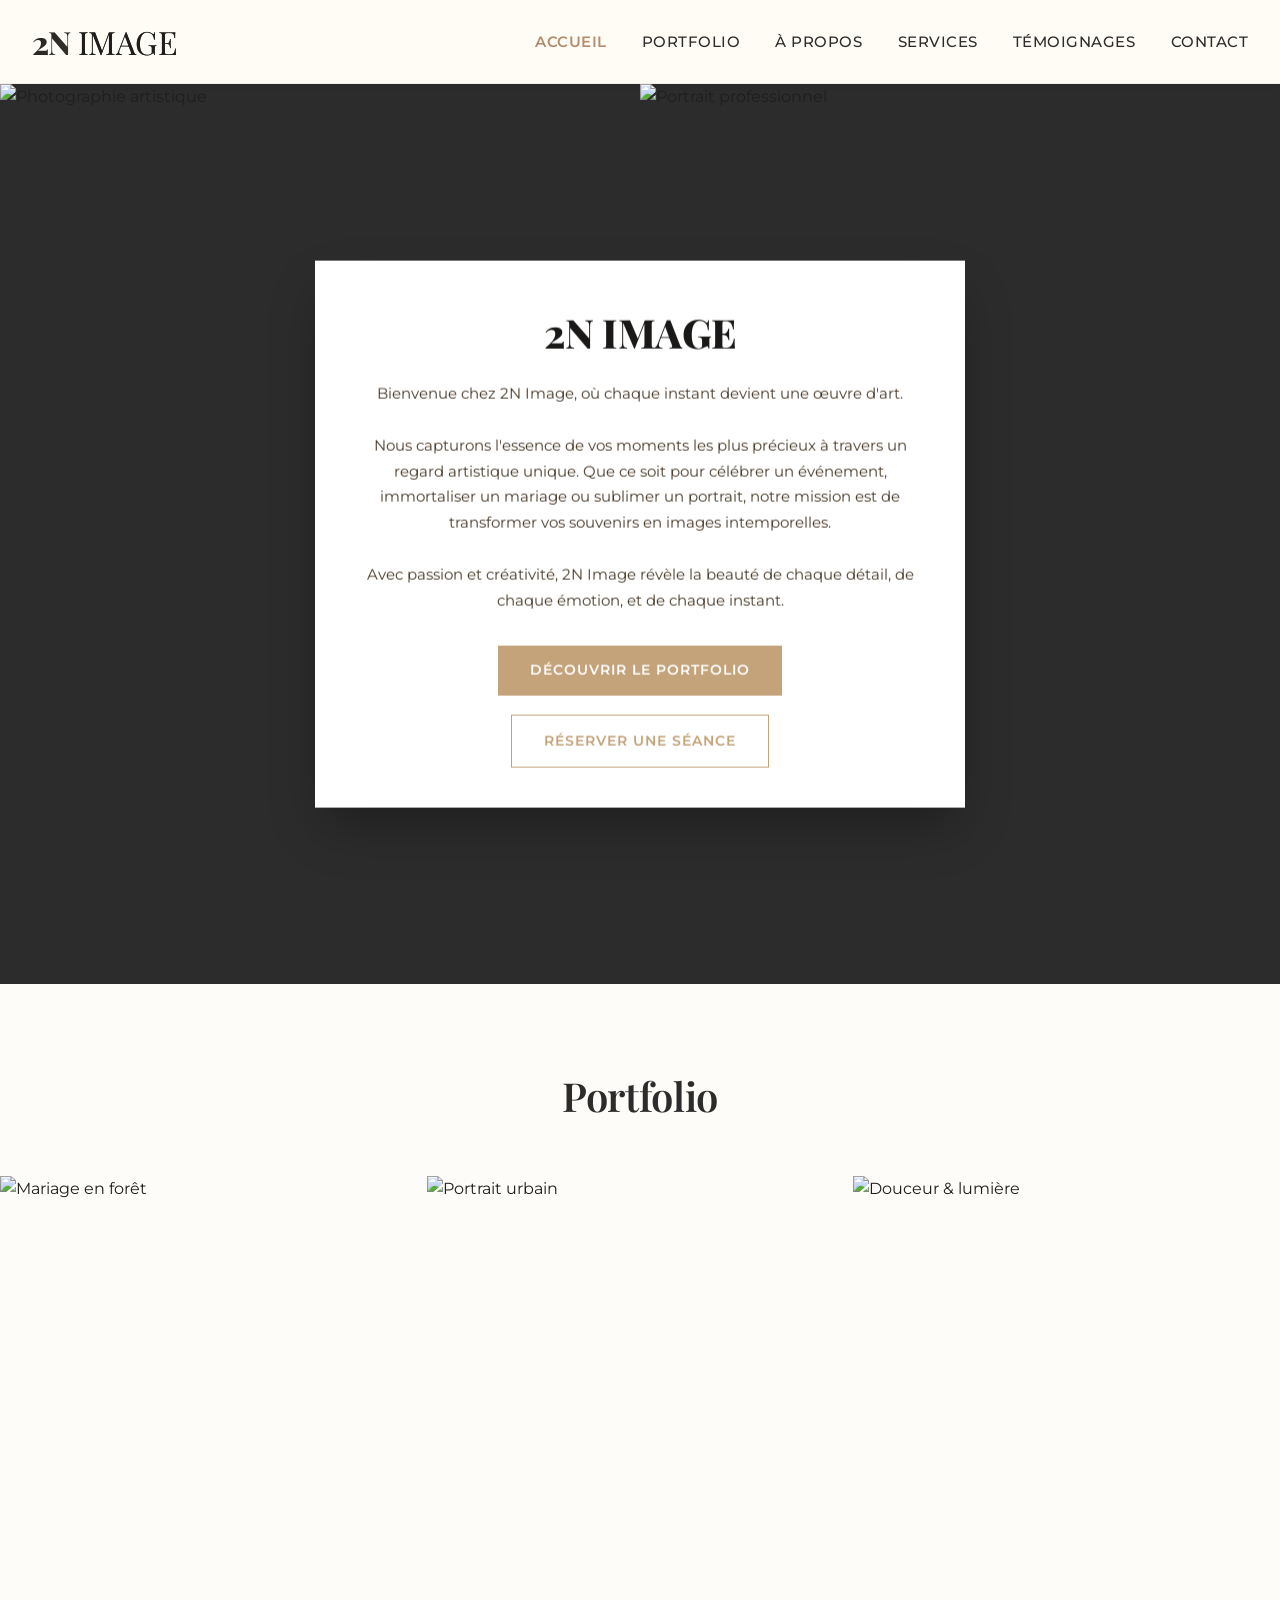
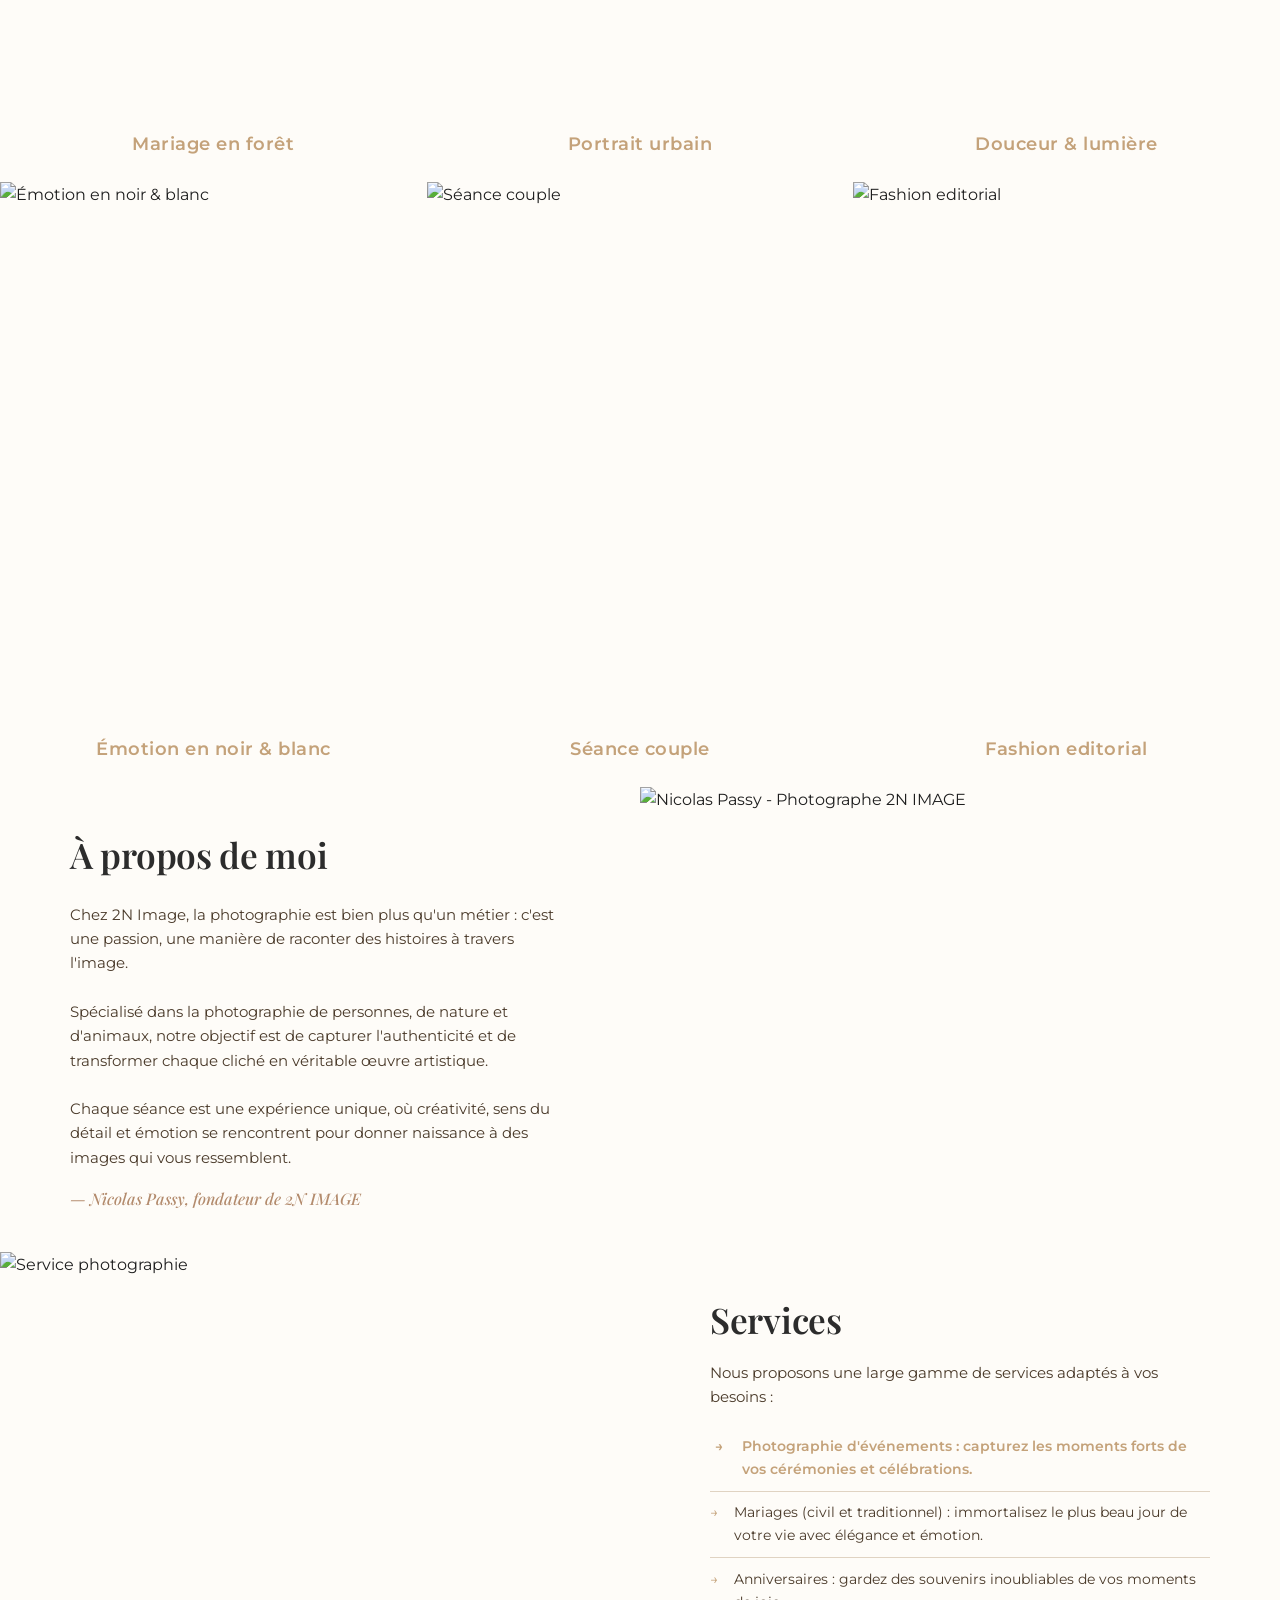
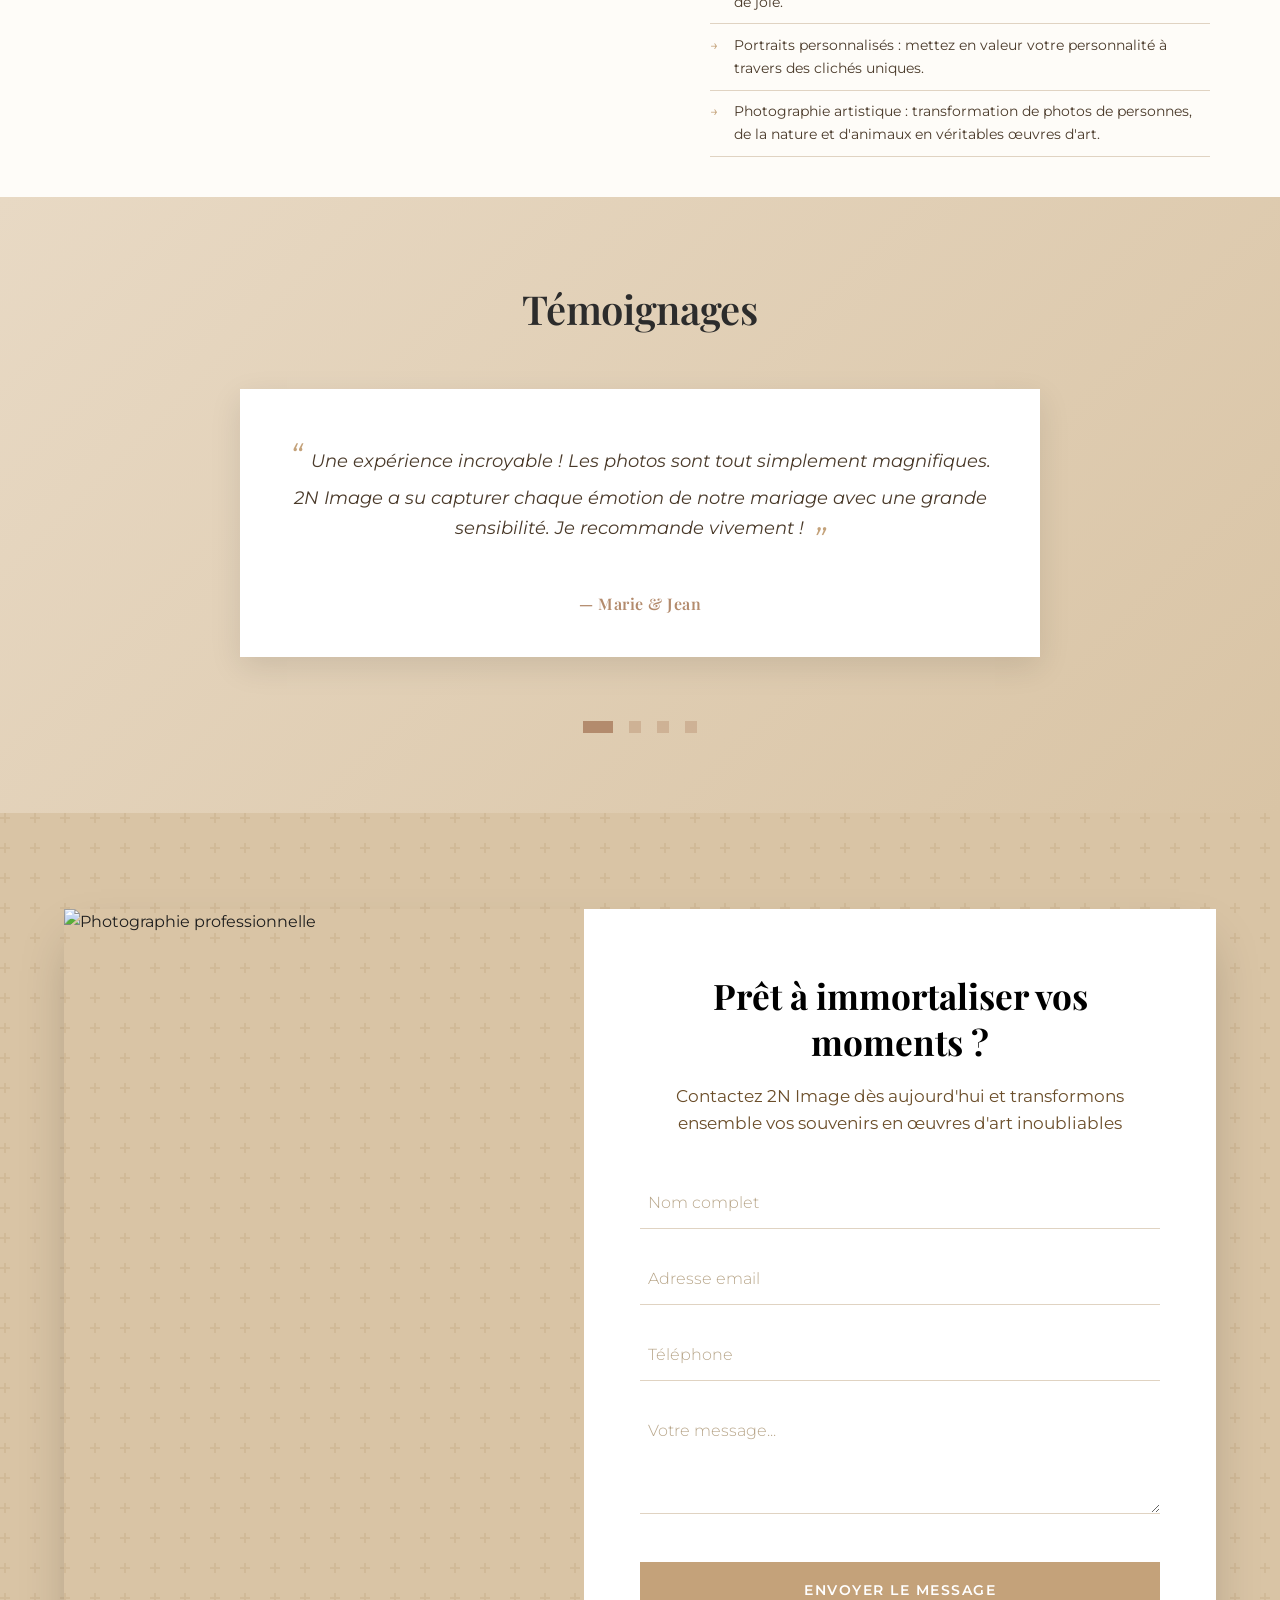
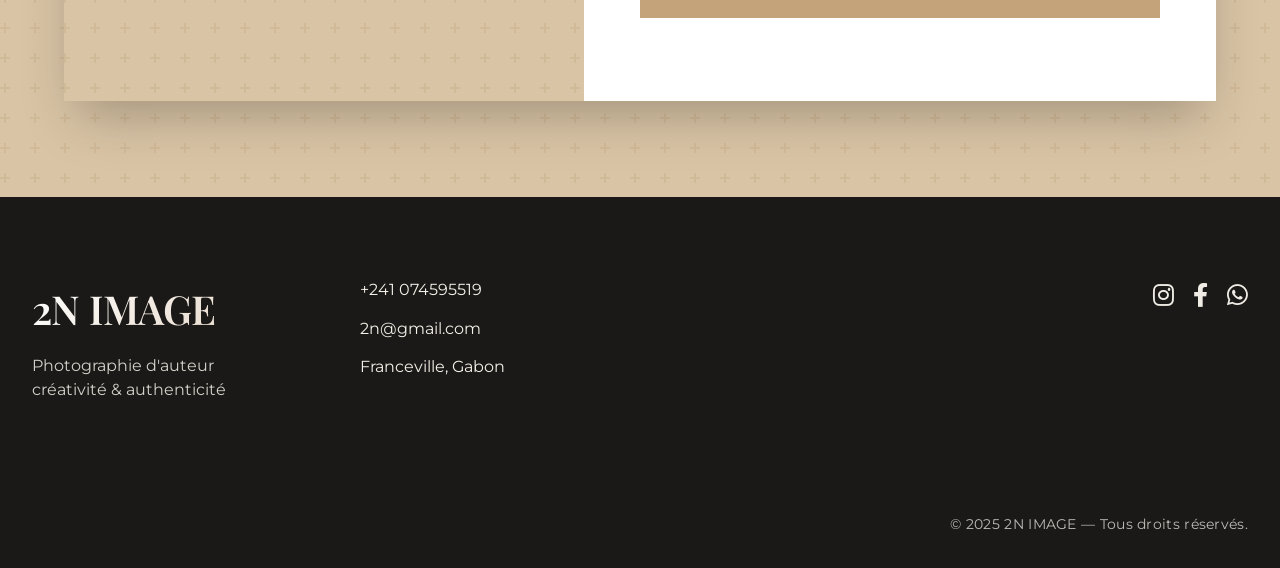
==== index.html @ 03830432 "first commit" ====
<!DOCTYPE html>
<html lang="fr">
<head>
    <meta charset="UTF-8">
    <meta name="viewport" content="width=device-width, initial-scale=1.0, viewport-fit=cover">
    <title>2N IMAGE | Photographie professionnelle</title>
    <!-- Google Fonts for elegant typography -->
    <link href="https://fonts.googleapis.com/css2?family=Playfair+Display:wght@400;500;600;700;800;900&family=Montserrat:wght@300;400;500;600;700&display=swap" rel="stylesheet">
    <!-- Font Awesome for icons -->
    <link rel="stylesheet" href="https://cdnjs.cloudflare.com/ajax/libs/font-awesome/6.0.0-beta3/css/all.min.css">
    <link rel="stylesheet" href="style.css">
</head>
<body>

<nav class="navbar">
    <div class="nav-container">
        <div class="logo">
            <a href="#accueil">2N<span> IMAGE</span></a>
        </div>
        <button class="menu-toggle" id="menuToggle" aria-label="Menu">
            <i class="fas fa-bars"></i>
        </button>
        <ul class="nav-links" id="navLinks">
            <li><a href="#accueil" class="nav-link">Accueil</a></li>
            <li><a href="#portfolio" class="nav-link">Portfolio</a></li>
            <li><a href="#about" class="nav-link">À propos</a></li>
            <li><a href="#services" class="nav-link">Services</a></li>
            <li><a href="#testimonials" class="nav-link">Témoignages</a></li>
            <li><a href="#contact" class="nav-link">Contact</a></li>
        </ul>
    </div>
</nav>

<main>
    <!-- FULL SCREEN HERO SECTION -->
    <section id="accueil" class="hero-fullscreen">
        <div class="hero-split">
            <div class="hero-left">
                <img src="https://images.pexels.com/photos/2253870/pexels-photo-2253870.jpeg?auto=compress&cs=tinysrgb&w=800&h=1200&fit=crop" alt="Photographie artistique">
            </div>
            <div class="hero-right">
                <img src="https://images.pexels.com/photos/1181690/pexels-photo-1181690.jpeg?auto=compress&cs=tinysrgb&w=800&h=1200&fit=crop" alt="Portrait professionnel">
            </div>
        </div>
        
        <div class="hero-center-form">
            <div class="hero-brand">2N IMAGE</div>
            <div class="hero-description">
                Bienvenue chez 2N Image, où chaque instant devient une œuvre d'art.<br><br>
                Nous capturons l'essence de vos moments les plus précieux à travers un regard artistique unique. Que ce soit pour célébrer un événement, immortaliser un mariage ou sublimer un portrait, notre mission est de transformer vos souvenirs en images intemporelles.<br><br>
                Avec passion et créativité, 2N Image révèle la beauté de chaque détail, de chaque émotion, et de chaque instant.
            </div>
            <div class="hero-buttons">
                <a href="#portfolio" class="hero-btn">Découvrir le portfolio</a>
                <a href="#contact" class="hero-btn hero-btn-outline">Réserver une séance</a>
            </div>
        </div>
    </section>

    <!-- PORTFOLIO SECTION -->
    <section id="portfolio" class="portfolio-fullwidth">
        <div class="portfolio-title-wrapper">
            <h2 class="portfolio-main-title">Portfolio</h2>
        </div>
        <div class="portfolio-grid" id="portfolioGrid"></div>
    </section>

    <!-- ABOUT SECTION -->
    <section id="about" class="about-section">
        <div class="about-left">
            <div class="about-content-wrapper">
                <h2 class="about-title">À propos de moi</h2>
                <div class="about-text">
                    Chez 2N Image, la photographie est bien plus qu'un métier : c'est une passion, une manière de raconter des histoires à travers l'image.
                    <br><br>
                    Spécialisé dans la photographie de personnes, de nature et d'animaux, notre objectif est de capturer l'authenticité et de transformer chaque cliché en véritable œuvre artistique.
                    <br><br>
                    Chaque séance est une expérience unique, où créativité, sens du détail et émotion se rencontrent pour donner naissance à des images qui vous ressemblent.
                </div>
                <div class="about-founder">— Nicolas Passy, fondateur de 2N IMAGE</div>
            </div>
        </div>
        <div class="about-right">
            <img src="https://images.pexels.com/photos/2379005/pexels-photo-2379005.jpeg?auto=compress&cs=tinysrgb&w=800&h=1000&fit=crop" alt="Nicolas Passy - Photographe 2N IMAGE">
        </div>
    </section>

    <!-- SERVICES SECTION -->
    <section id="services" class="services-section">
        <div class="services-left">
            <img id="servicesImage" src="https://images.pexels.com/photos/2253870/pexels-photo-2253870.jpeg?auto=compress&cs=tinysrgb&w=800&h=1000&fit=crop" alt="Service photographie">
        </div>
        <div class="services-right">
            <div class="services-content-wrapper">
                <h2 class="services-title">Services</h2>
                <p class="services-intro">Nous proposons une large gamme de services adaptés à vos besoins :</p>
                <ul class="services-list" id="servicesList">
                    <li class="service-item active" data-service="evenements">Photographie d'événements : capturez les moments forts de vos cérémonies et célébrations.</li>
                    <li class="service-item" data-service="mariages">Mariages (civil et traditionnel) : immortalisez le plus beau jour de votre vie avec élégance et émotion.</li>
                    <li class="service-item" data-service="anniversaires">Anniversaires : gardez des souvenirs inoubliables de vos moments de joie.</li>
                    <li class="service-item" data-service="portraits">Portraits personnalisés : mettez en valeur votre personnalité à travers des clichés uniques.</li>
                    <li class="service-item" data-service="artistique">Photographie artistique : transformation de photos de personnes, de la nature et d'animaux en véritables œuvres d'art.</li>
                </ul>
            </div>
        </div>
    </section>

    <!-- TESTIMONIALS SECTION -->
    <section id="testimonials" class="testimonials-section">
        <h2 class="testimonials-title">Témoignages</h2>
        <div class="testimonial-container" id="testimonialContainer">
            <div class="testimonial-card active">
                <div class="testimonial-text">
                    Une expérience incroyable ! Les photos sont tout simplement magnifiques. 2N Image a su capturer chaque émotion de notre mariage avec une grande sensibilité. Je recommande vivement !
                </div>
                <div class="testimonial-author">— Marie & Jean</div>
            </div>
            <div class="testimonial-card">
                <div class="testimonial-text">
                    Très professionnel et à l'écoute. Le résultat dépasse largement mes attentes. Les portraits sont artistiques et mettent vraiment en valeur la personnalité.
                </div>
                <div class="testimonial-author">— Aline M.</div>
            </div>
            <div class="testimonial-card">
                <div class="testimonial-text">
                    J'ai fait appel à 2N Image pour mon anniversaire et je suis plus que satisfait. Les moments importants ont été capturés avec naturel et créativité. Un vrai talent !
                </div>
                <div class="testimonial-author">— Kevin N.</div>
            </div>
            <div class="testimonial-card">
                <div class="testimonial-text">
                    Les photos de nature et d'animaux sont impressionnantes, on dirait de véritables œuvres d'art. On sent la passion derrière chaque image.
                </div>
                <div class="testimonial-author">— Sophie L.</div>
            </div>
        </div>
        <div class="testimonial-dots" id="testimonialDots"></div>
    </section>

    <!-- CONTACT SECTION WITH ANIMATION -->
    <section id="contact" class="contact-section">
        <div class="contact-container">
            <div class="contact-split">
                <div class="contact-image">
                    <img src="https://images.pexels.com/photos/1022937/pexels-photo-1022937.jpeg?auto=compress&cs=tinysrgb&w=800&h=1000&fit=crop" alt="Photographie professionnelle">
                </div>
                <div class="contact-form-wrapper" id="contactFormWrapper">
                    <div class="contact-headline">
                        <h2>Prêt à immortaliser vos moments ?</h2>
                        <p>Contactez 2N Image dès aujourd'hui et transformons ensemble vos souvenirs en œuvres d'art inoubliables</p>
                    </div>
                    <div class="contact-form-inner">
                        <form id="newContactForm">
                            <div class="form-group-custom">
                                <input type="text" id="newName" placeholder="Nom complet" required>
                            </div>
                            <div class="form-group-custom">
                                <input type="email" id="newEmail" placeholder="Adresse email" required>
                            </div>
                            <div class="form-group-custom">
                                <input type="tel" id="newPhone" placeholder="Téléphone">
                            </div>
                            <div class="form-group-custom">
                                <textarea rows="4" id="newMessage" placeholder="Votre message..." required></textarea>
                            </div>
                            <button type="submit" class="submit-btn">Envoyer le message</button>
                            <div id="newFormFeedback" class="form-message-custom"></div>
                        </form>
                    </div>
                </div>
            </div>
        </div>
    </section>
</main>

<footer>
    <div class="footer-container">
        <div class="footer-main">
            <div class="footer-brand">
                <h2>2N IMAGE</h2>
                <p>Photographie d'auteur<br>créativité & authenticité</p>
            </div>
            <div class="footer-contact">
                <div class="contact-line">
                    <span>+241 074595519</span>
                </div>
                <div class="contact-line">
                    <span>2n@gmail.com</span>
                </div>
                <div class="contact-line">
                    <span>Franceville, Gabon</span>
                </div>
            </div>
            <div class="footer-social">
                <div class="social-icons">
                    <a href="#" aria-label="Instagram" target="_blank"><i class="fab fa-instagram"></i></a>
                    <a href="#" aria-label="Facebook" target="_blank"><i class="fab fa-facebook-f"></i></a>
                    <a href="#" aria-label="WhatsApp" target="_blank"><i class="fab fa-whatsapp"></i></a>
                </div>
            </div>
        </div>
        <div class="footer-bottom">
            <span>© 2025 2N IMAGE — Tous droits réservés.</span>
        </div>
    </div>
</footer>

<script>
    // Portfolio images
    const portfolioItems = [
        { url: "https://images.pexels.com/photos/2253870/pexels-photo-2253870.jpeg?auto=compress&cs=tinysrgb&w=800&h=1000&fit=crop", title: "Mariage en forêt" },
        { url: "https://images.pexels.com/photos/1181690/pexels-photo-1181690.jpeg?auto=compress&cs=tinysrgb&w=800&h=1000&fit=crop", title: "Portrait urbain" },
        { url: "https://images.pexels.com/photos/1022937/pexels-photo-1022937.jpeg?auto=compress&cs=tinysrgb&w=800&h=1000&fit=crop", title: "Douceur & lumière" },
        { url: "https://images.pexels.com/photos/2253870/pexels-photo-2253870.jpeg?auto=compress&cs=tinysrgb&w=800&h=1000&fit=crop", title: "Émotion en noir & blanc" },
        { url: "https://images.pexels.com/photos/3768916/pexels-photo-3768916.jpeg?auto=compress&cs=tinysrgb&w=800&h=1000&fit=crop", title: "Séance couple" },
        { url: "https://images.pexels.com/photos/1656686/pexels-photo-1656686.jpeg?auto=compress&cs=tinysrgb&w=800&h=1000&fit=crop", title: "Fashion editorial" }
    ];

    const portfolioGrid = document.getElementById('portfolioGrid');
    
    function renderPortfolio() {
        if (!portfolioGrid) return;
        portfolioGrid.innerHTML = '';
        portfolioItems.forEach(item => {
            const portfolioItem = document.createElement('div');
            portfolioItem.className = 'portfolio-item';
            portfolioItem.innerHTML = `
                <div class="portfolio-image-wrapper">
                    <img src="${item.url}" alt="${item.title}" loading="lazy">
                </div>
                <div class="portfolio-caption">${item.title}</div>
            `;
            portfolioGrid.appendChild(portfolioItem);
        });
    }
    
    renderPortfolio();

    // Services image mapping
    const serviceImages = {
        evenements: "https://images.pexels.com/photos/2253870/pexels-photo-2253870.jpeg?auto=compress&cs=tinysrgb&w=800&h=1000&fit=crop",
        mariages: "https://images.pexels.com/photos/1022937/pexels-photo-1022937.jpeg?auto=compress&cs=tinysrgb&w=800&h=1000&fit=crop",
        anniversaires: "https://images.pexels.com/photos/1656686/pexels-photo-1656686.jpeg?auto=compress&cs=tinysrgb&w=800&h=1000&fit=crop",
        portraits: "https://images.pexels.com/photos/1181690/pexels-photo-1181690.jpeg?auto=compress&cs=tinysrgb&w=800&h=1000&fit=crop",
        artistique: "https://images.pexels.com/photos/2253870/pexels-photo-2253870.jpeg?auto=compress&cs=tinysrgb&w=800&h=1000&fit=crop"
    };

    const servicesImage = document.getElementById('servicesImage');
    const serviceItems = document.querySelectorAll('.service-item');

    serviceItems.forEach(item => {
        item.addEventListener('click', function() {
            serviceItems.forEach(i => i.classList.remove('active'));
            this.classList.add('active');
            const serviceType = this.getAttribute('data-service');
            if (servicesImage && serviceImages[serviceType]) {
                servicesImage.style.opacity = '0';
                setTimeout(() => {
                    servicesImage.src = serviceImages[serviceType];
                    servicesImage.style.opacity = '1';
                }, 200);
            }
        });
    });

    // Testimonials carousel
    const testimonials = document.querySelectorAll('.testimonial-card');
    const dotsContainer = document.getElementById('testimonialDots');
    let currentIndex = 0;
    let intervalId;

    testimonials.forEach((_, index) => {
        const dot = document.createElement('div');
        dot.classList.add('dot');
        if (index === 0) dot.classList.add('active');
        dot.addEventListener('click', () => goToTestimonial(index));
        dotsContainer.appendChild(dot);
    });

    const dots = document.querySelectorAll('.dot');

    function goToTestimonial(index) {
        testimonials[currentIndex].classList.remove('active');
        dots[currentIndex].classList.remove('active');
        currentIndex = index;
        testimonials[currentIndex].classList.add('active');
        dots[currentIndex].classList.add('active');
    }

    function nextTestimonial() {
        let nextIndex = (currentIndex + 1) % testimonials.length;
        goToTestimonial(nextIndex);
    }

    function startCarousel() {
        if (intervalId) clearInterval(intervalId);
        intervalId = setInterval(nextTestimonial, 5000);
    }

    startCarousel();

    const testimonialsSection = document.querySelector('.testimonials-section');
    testimonialsSection.addEventListener('mouseenter', () => {
        if (intervalId) clearInterval(intervalId);
    });
    testimonialsSection.addEventListener('mouseleave', startCarousel);

    // Intersection Observer for fade-in animations
    const fadeElements = document.querySelectorAll('.about-section, .services-section');
    
    const observer = new IntersectionObserver((entries) => {
        entries.forEach(entry => {
            if (entry.isIntersecting) {
                entry.target.classList.add('visible');
            }
        });
    }, { threshold: 0.2 });
    
    fadeElements.forEach(element => {
        observer.observe(element);
    });

    // Intersection Observer for Contact Form animation
    const contactFormWrapper = document.getElementById('contactFormWrapper');
    const contactObserver = new IntersectionObserver((entries) => {
        entries.forEach(entry => {
            if (entry.isIntersecting) {
                entry.target.classList.add('visible');
            }
        });
    }, { threshold: 0.2 });
    
    if (contactFormWrapper) {
        contactObserver.observe(contactFormWrapper);
    }

    const sections = document.querySelectorAll('section[id]');
    const navLinksElem = document.querySelectorAll('.nav-link');
    
    function updateActiveLink() {
        let scrollPos = window.scrollY + 150;
        sections.forEach(section => {
            const top = section.offsetTop;
            const height = section.offsetHeight;
            const id = section.getAttribute('id');
            if(scrollPos >= top && scrollPos < top + height) {
                navLinksElem.forEach(link => {
                    link.classList.remove('active');
                    if(link.getAttribute('href') === `#${id}`) {
                        link.classList.add('active');
                    }
                });
            }
        });
    }

    window.addEventListener('scroll', updateActiveLink);
    window.addEventListener('load', updateActiveLink);
    
    document.querySelectorAll('a[href^="#"]').forEach(anchor => {
        anchor.addEventListener('click', function(e) {
            const targetId = this.getAttribute('href');
            if(targetId === "#" || targetId === "") return;
            const targetElement = document.querySelector(targetId);
            if(targetElement) {
                e.preventDefault();
                targetElement.scrollIntoView({ behavior: 'smooth', block: 'start' });
                const nav = document.getElementById('navLinks');
                if(nav && nav.classList.contains('show')) {
                    nav.classList.remove('show');
                }
                history.pushState(null, null, targetId);
            }
        });
    });

    const menuToggle = document.getElementById('menuToggle');
    const navLinksContainer = document.getElementById('navLinks');
    if(menuToggle && navLinksContainer) {
        menuToggle.addEventListener('click', () => {
            navLinksContainer.classList.toggle('show');
        });
        navLinksContainer.querySelectorAll('a').forEach(link => {
            link.addEventListener('click', () => {
                navLinksContainer.classList.remove('show');
            });
        });
    }

    const newContactForm = document.getElementById('newContactForm');
    const newFeedbackDiv = document.getElementById('newFormFeedback');
    
    if(newContactForm) {
        newContactForm.addEventListener('submit', function(e) {
            e.preventDefault();
            const name = document.getElementById('newName').value.trim();
            const email = document.getElementById('newEmail').value.trim();
            const message = document.getElementById('newMessage').value.trim();
            if(!name || !email || !message) {
                newFeedbackDiv.innerHTML = '<span style="color:#c23b22;">❌ Merci de remplir tous les champs obligatoires.</span>';
                return;
            }
            if(!email.includes('@')) {
                newFeedbackDiv.innerHTML = '<span style="color:#c23b22;">❌ Adresse email invalide.</span>';
                return;
            }
            newFeedbackDiv.innerHTML = '<span style="color:#2f6b3c;">✨ Merci ! Votre message a été envoyé. Je vous recontacte sous 48h.</span>';
            newContactForm.reset();
            setTimeout(() => {
                newFeedbackDiv.innerHTML = '';
            }, 5000);
        });
    }
</script>
</body>
</html>
---- style.css ----
* {
    margin: 0;
    padding: 0;
    box-sizing: border-box;
}

body {
    font-family: 'Montserrat', sans-serif;
    background-color: #fefcf8;
    color: #1e1e1e;
    scroll-behavior: smooth;
    line-height: 1.6;
}

/* container utilitaire */
.container {
    max-width: 1280px;
    margin: 0 auto;
    padding: 0 2rem;
}

/* ----- NAVBAR ----- */
.navbar {
    position: sticky;
    top: 0;
    z-index: 100;
    background: rgba(255, 252, 245, 0.96);
    backdrop-filter: blur(8px);
    border-bottom: 1px solid rgba(0, 0, 0, 0.05);
    box-shadow: 0 2px 12px rgba(0, 0, 0, 0.02);
}

.nav-container {
    display: flex;
    align-items: center;
    justify-content: space-between;
    flex-wrap: wrap;
    padding: 1rem 2rem;
    max-width: 1400px;
    margin: 0 auto;
}

.logo a {
    font-size: 2rem;
    font-weight: 800;
    letter-spacing: -0.02em;
    text-decoration: none;
    background: linear-gradient(135deg, #1f1f1f, #5a4a3a);
    background-clip: text;
    -webkit-background-clip: text;
    color: transparent;
    transition: all 0.2s;
    font-family: 'Playfair Display', serif;
}

.logo span {
    background: none;
    color: #1e1e1e;
    font-weight: 400;
}

.nav-links {
    display: flex;
    gap: 2.2rem;
    list-style: none;
    align-items: center;
}

.nav-links a {
    text-decoration: none;
    font-weight: 500;
    color: #2c2c2c;
    font-size: 0.95rem;
    transition: color 0.25s ease;
    position: relative;
    font-family: 'Montserrat', sans-serif;
    letter-spacing: 0.5px;
    text-transform: uppercase;
}

.nav-links a:hover {
    color: #b38b6d;
}

.nav-links a.active {
    color: #b38b6d;
    font-weight: 600;
}

/* mobile menu */
.menu-toggle {
    display: none;
    font-size: 1.7rem;
    background: none;
    border: none;
    cursor: pointer;
    color: #2c2c2c;
}

/* ========== HERO SECTION - FULL SCREEN WITH TWO SIDE IMAGES ========== */
.hero-fullscreen {
    position: relative;
    width: 100%;
    height: 100vh;
    overflow: hidden;
    background-color: #2c2c2c;
}

.hero-split {
    display: flex;
    width: 100%;
    height: 100%;
}

.hero-left {
    flex: 1;
    position: relative;
    overflow: hidden;
}

.hero-left img {
    width: 100%;
    height: 100%;
    object-fit: cover;
    object-position: center;
}

.hero-right {
    flex: 1;
    position: relative;
    overflow: hidden;
}

.hero-right img {
    width: 100%;
    height: 100%;
    object-fit: cover;
    object-position: center;
}

.hero-center-form {
    position: absolute;
    top: 50%;
    left: 50%;
    transform: translate(-50%, -50%) scale(0.92);
    width: 85%;
    max-width: 650px;
    background: white;
    padding: 2.5rem 2.8rem;
    box-shadow: 0 25px 50px -12px rgba(0, 0, 0, 0.35);
    z-index: 10;
    text-align: center;
    opacity: 0;
    animation: formSlowAppear 1.2s cubic-bezier(0.25, 0.46, 0.45, 0.94) forwards;
}

@keyframes formSlowAppear {
    0% {
        opacity: 0;
        transform: translate(-50%, -50%) scale(0.85);
        filter: blur(6px);
    }
    30% {
        opacity: 0.3;
        transform: translate(-50%, -50%) scale(0.92);
    }
    60% {
        opacity: 0.7;
        transform: translate(-50%, -50%) scale(0.98);
    }
    100% {
        opacity: 1;
        transform: translate(-50%, -50%) scale(1);
        filter: blur(0);
    }
}

.hero-center-form:hover {
    box-shadow: 0 30px 60px -12px rgba(0, 0, 0, 0.4);
}

.hero-brand {
    font-family: 'Playfair Display', serif;
    font-size: 2.5rem;
    font-weight: 800;
    color: #1a1917;
    margin-bottom: 1rem;
    letter-spacing: -0.5px;
    animation: fadeInUpSlow 0.9s ease-out 0.3s both;
}

.hero-description {
    font-family: 'Montserrat', sans-serif;
    font-size: 0.95rem;
    color: #4a3a2a;
    line-height: 1.7;
    margin-bottom: 2rem;
    animation: fadeInUpSlow 0.9s ease-out 0.5s both;
}

.hero-buttons {
    display: flex;
    gap: 1.2rem;
    justify-content: center;
    flex-wrap: wrap;
    animation: fadeInUpSlow 0.9s ease-out 0.7s both;
}

@keyframes fadeInUpSlow {
    from {
        opacity: 0;
        transform: translateY(24px);
    }
    to {
        opacity: 1;
        transform: translateY(0);
    }
}

.hero-btn {
    display: inline-block;
    background-color: #C4A27A;
    color: white;
    padding: 0.9rem 2rem;
    text-decoration: none;
    font-weight: 600;
    transition: 0.25s;
    font-family: 'Montserrat', sans-serif;
    border-radius: 0px;
    text-transform: uppercase;
    letter-spacing: 1px;
    font-size: 0.85rem;
    border: none;
    cursor: pointer;
}

.hero-btn-outline {
    background: transparent;
    border: 1.5px solid #C4A27A;
    color: #C4A27A;
}

.hero-btn:hover {
    background-color: #A5825A;
    transform: translateY(-2px);
}

.hero-btn-outline:hover {
    background-color: #C4A27A;
    color: white;
    transform: translateY(-2px);
}

/* ========== PORTFOLIO SECTION - FULL WIDTH, NO GAPS, 3 COLUMNS ========== */
.portfolio-fullwidth {
    width: 100%;
    padding: 0;
    margin: 0;
}

.portfolio-title-wrapper {
    text-align: center;
    padding: 5rem 0 3rem 0;
    background-color: #fefcf8;
}

.portfolio-main-title {
    font-family: 'Playfair Display', serif;
    font-size: 2.5rem;
    font-weight: 600;
    letter-spacing: -0.3px;
    color: #2c2c2c;
    position: relative;
    display: inline-block;
}

.portfolio-grid {
    display: grid;
    grid-template-columns: repeat(3, 1fr);
    gap: 0;
    width: 100%;
}

.portfolio-item {
    position: relative;
    display: flex;
    flex-direction: column;
}

.portfolio-image-wrapper {
    width: 100%;
    aspect-ratio: 4 / 5;
    overflow: hidden;
}

.portfolio-image-wrapper img {
    width: 100%;
    height: 100%;
    object-fit: cover;
    display: block;
    transition: transform 0.5s ease;
}

.portfolio-item:hover .portfolio-image-wrapper img {
    transform: scale(1.05);
}

.portfolio-caption {
    text-align: center;
    padding: 1.25rem 1rem 1.5rem 1rem;
    background-color: #fefcf8;
    color: #C4A27A;
    font-family: 'Montserrat', sans-serif;
    font-weight: 600;
    font-size: 1.1rem;
    letter-spacing: 0.5px;
}

/* ========== ABOUT SECTION - 50/50 SPLIT, REDUCED HEIGHT ========== */
.about-section {
    width: 100%;
    display: flex;
    background-color: #fefcf8;
    opacity: 0;
    transform: translateY(30px);
    transition: opacity 0.8s ease, transform 0.8s ease;
}

.about-section.visible {
    opacity: 1;
    transform: translateY(0);
}

.about-left {
    width: 50%;
    display: flex;
    align-items: center;
    justify-content: center;
    padding: 2.5rem 3rem;
}

.about-content-wrapper {
    max-width: 500px;
    margin: 0 auto;
}

.about-title {
    font-family: 'Playfair Display', serif;
    font-size: 2.2rem;
    font-weight: 600;
    letter-spacing: -0.3px;
    color: #2c2c2c;
    margin-bottom: 1.2rem;
}

.about-text {
    font-family: 'Montserrat', sans-serif;
    font-size: 0.95rem;
    color: #4a3a2a;
    line-height: 1.6;
    margin-bottom: 1rem;
}

.about-founder {
    font-family: 'Playfair Display', serif;
    font-size: 1rem;
    font-weight: 500;
    color: #b38b6d;
    margin-top: 0.3rem;
    font-style: italic;
}

.about-right {
    width: 50%;
    overflow: hidden;
}

.about-right img {
    width: 100%;
    height: 100%;
    object-fit: cover;
    display: block;
    min-height: 380px;
}

/* ========== SERVICES SECTION - 50/50 SPLIT, REDUCED HEIGHT ========== */
.services-section {
    width: 100%;
    display: flex;
    background-color: #fefcf8;
    opacity: 0;
    transform: translateY(30px);
    transition: opacity 0.8s ease, transform 0.8s ease;
}

.services-section.visible {
    opacity: 1;
    transform: translateY(0);
}

.services-left {
    width: 50%;
    overflow: hidden;
}

.services-left img {
    width: 100%;
    height: 100%;
    object-fit: cover;
    display: block;
    min-height: 380px;
    transition: opacity 0.4s ease;
}

.services-right {
    width: 50%;
    display: flex;
    align-items: center;
    justify-content: center;
    padding: 2.5rem 3rem;
}

.services-content-wrapper {
    max-width: 500px;
    margin: 0 auto;
}

.services-title {
    font-family: 'Playfair Display', serif;
    font-size: 2.2rem;
    font-weight: 600;
    letter-spacing: -0.3px;
    color: #2c2c2c;
    margin-bottom: 0.8rem;
}

.services-intro {
    font-family: 'Montserrat', sans-serif;
    font-size: 0.95rem;
    color: #4a3a2a;
    margin-bottom: 1rem;
}

.services-list {
    list-style: none;
}

.service-item {
    font-family: 'Montserrat', sans-serif;
    font-size: 0.9rem;
    color: #4a3a2a;
    padding: 0.6rem 0;
    cursor: pointer;
    transition: all 0.3s ease;
    border-bottom: 1px solid #e0d3c2;
    position: relative;
    padding-left: 1.5rem;
}

.service-item:before {
    content: "→";
    position: absolute;
    left: 0;
    color: #C4A27A;
    transition: transform 0.3s ease;
}

.service-item:hover {
    color: #C4A27A;
    padding-left: 2rem;
}

.service-item:hover:before {
    transform: translateX(5px);
}

.service-item.active {
    color: #C4A27A;
    font-weight: 600;
    padding-left: 2rem;
}

.service-item.active:before {
    transform: translateX(5px);
}

/* ========== TESTIMONIALS SECTION - ROTATING CAROUSEL, NO UNDERLINE ========== */
.testimonials-section {
    background: linear-gradient(135deg, #E8D9C4 0%, #D9C4A5 100%);
    padding: 5rem 2rem;
    text-align: center;
}

.testimonials-title {
    font-family: 'Playfair Display', serif;
    font-size: 2.5rem;
    font-weight: 600;
    letter-spacing: -0.3px;
    color: #2c2c2c;
    margin-bottom: 3rem;
    display: inline-block;
}

.testimonial-container {
    max-width: 800px;
    margin: 0 auto;
    position: relative;
    min-height: 300px;
}

.testimonial-card {
    position: absolute;
    top: 0;
    left: 0;
    width: 100%;
    opacity: 0;
    visibility: hidden;
    transition: opacity 0.6s ease-in-out, visibility 0.6s ease-in-out;
    background: white;
    padding: 2.5rem;
    border-radius: 0px;
    box-shadow: 0 10px 30px rgba(0, 0, 0, 0.1);
}

.testimonial-card.active {
    opacity: 1;
    visibility: visible;
    position: relative;
}

.testimonial-text {
    font-family: 'Montserrat', sans-serif;
    font-size: 1.1rem;
    color: #4a3a2a;
    line-height: 1.7;
    font-style: italic;
    margin-bottom: 1.5rem;
}

.testimonial-text:before {
    content: "“";
    font-size: 2rem;
    color: #C4A27A;
    margin-right: 0.25rem;
}

.testimonial-text:after {
    content: "”";
    font-size: 2rem;
    color: #C4A27A;
    margin-left: 0.25rem;
    vertical-align: top;
}

.testimonial-author {
    font-family: 'Playfair Display', serif;
    font-size: 1rem;
    font-weight: 600;
    color: #b38b6d;
    letter-spacing: 0.5px;
}

.testimonial-dots {
    display: flex;
    justify-content: center;
    gap: 1rem;
    margin-top: 2rem;
}

.dot {
    width: 12px;
    height: 12px;
    background-color: #b38b6d;
    opacity: 0.4;
    cursor: pointer;
    transition: all 0.3s ease;
}

.dot.active {
    opacity: 1;
    width: 30px;
    background-color: #b38b6d;
}

.dot:hover {
    opacity: 0.8;
}

/* ========== CONTACT SECTION - LIGHT BROWN SAND TEXTURE ========== */
.contact-section {
    background-color: #D9C4A5;
    background-image: url("data:image/svg+xml,%3Csvg width='60' height='60' viewBox='0 0 60 60' xmlns='http://www.w3.org/2000/svg'%3E%3Cg fill='none' fill-rule='evenodd'%3E%3Cg fill='%23B89A6E' fill-opacity='0.25'%3E%3Cpath d='M36 34v-4h-2v4h-4v2h4v4h2v-4h4v-2h-4zm0-30V0h-2v4h-4v2h4v4h2V6h4V4h-4zM6 34v-4H4v4H0v2h4v4h2v-4h4v-2H6zM6 4V0H4v4H0v2h4v4h2V6h4V4H6z'/%3E%3C/g%3E%3C/g%3E%3C/svg%3E");
    padding: 6rem 0;
    border-bottom: none;
}

.contact-container {
    max-width: 1600px;
    margin: 0 auto;
    width: 90%;
}

.contact-split {
    display: flex;
    gap: 0;
    background: transparent;
    box-shadow: 0 25px 50px -12px rgba(0, 0, 0, 0.25);
}

.contact-image {
    flex: 1;
    overflow: hidden;
    min-height: 650px;
}

.contact-image img {
    width: 100%;
    height: 100%;
    object-fit: cover;
    display: block;
}

.contact-form-wrapper {
    flex: 1;
    background: white;
    padding: 4rem 3.5rem;
    display: flex;
    flex-direction: column;
    justify-content: center;
    opacity: 0;
    transform: translateX(30px);
    transition: opacity 0.8s ease, transform 0.8s ease;
}

.contact-form-wrapper.visible {
    opacity: 1;
    transform: translateX(0);
}

.contact-headline {
    text-align: center;
    margin-bottom: 2.5rem;
}

.contact-headline h2 {
    font-family: 'Playfair Display', serif;
    font-size: 2.2rem;
    font-weight: 700;
    color: black;
    margin-bottom: 1.2rem;
    line-height: 1.3;
}

.contact-headline p {
    font-family: 'Montserrat', sans-serif;
    font-size: 1.05rem;
    color: #6b4e2a;
    line-height: 1.6;
    max-width: 90%;
    margin: 0 auto;
}

.contact-form-inner {
    width: 100%;
}

.form-group-custom {
    margin-bottom: 1.5rem;
}

.form-group-custom input,
.form-group-custom textarea {
    width: 100%;
    padding: 1rem 0.5rem;
    border: none;
    border-bottom: 1px solid #e0d3c2;
    font-family: 'Montserrat', sans-serif;
    font-size: 1rem;
    background: transparent;
    transition: 0.2s;
    border-radius: 0px;
    outline: none;
}

.form-group-custom input:focus,
.form-group-custom textarea:focus {
    border-bottom-color: #C4A27A;
    background: #fefaf5;
}

.form-group-custom input::placeholder,
.form-group-custom textarea::placeholder {
    color: #b8a68a;
    font-weight: 300;
}

.submit-btn {
    background-color: #C4A27A;
    color: white;
    border: none;
    padding: 1.2rem 2rem;
    font-weight: 600;
    cursor: pointer;
    transition: 0.2s;
    font-family: 'Montserrat', sans-serif;
    border-radius: 0px;
    text-transform: uppercase;
    letter-spacing: 1.5px;
    font-size: 0.9rem;
    width: 100%;
    margin-top: 1rem;
}

.submit-btn:hover {
    background-color: #A5825A;
}

.form-message-custom {
    margin-top: 1.2rem;
    font-size: 0.85rem;
    text-align: center;
}

/* ========== FOOTER ========== */
footer {
    background: #1a1917;
    color: #ffffff;
    padding: 5rem 2rem 2rem 2rem;
    font-family: 'Montserrat', sans-serif;
}

.footer-container {
    max-width: 1280px;
    margin: 0 auto;
}

.footer-main {
    display: flex;
    flex-wrap: wrap;
    justify-content: space-between;
    align-items: flex-start;
    gap: 3rem;
    margin-bottom: 3rem;
}

.footer-brand {
    flex: 1;
    min-width: 220px;
}

.footer-brand h2 {
    font-size: 2.5rem;
    font-weight: 600;
    letter-spacing: -0.02em;
    background: linear-gradient(135deg, #ffffff, #e0cfbc);
    background-clip: text;
    -webkit-background-clip: text;
    color: transparent;
    margin-bottom: 0.8rem;
    font-family: 'Playfair Display', serif;
}

.footer-brand p {
    font-size: 1rem;
    color: #d4d0ca;
    margin-top: 0.5rem;
    font-family: 'Montserrat', sans-serif;
    line-height: 1.5;
}

.footer-contact {
    flex: 2;
    min-width: 280px;
    display: flex;
    flex-direction: column;
    gap: 0.8rem;
}

.contact-line {
    display: flex;
    align-items: center;
    gap: 0.75rem;
    flex-wrap: wrap;
    font-size: 1rem;
    color: #ffffff;
    font-family: 'Montserrat', sans-serif;
    font-weight: 400;
}

.contact-line span {
    color: #f5f0e8;
    font-size: 1rem;
    font-family: 'Montserrat', sans-serif;
}

.footer-social {
    flex: 1;
    min-width: 140px;
    display: flex;
    flex-direction: column;
    align-items: flex-end;
    gap: 1rem;
}

.social-icons {
    display: flex;
    gap: 1.2rem;
    align-items: center;
}

.social-icons a {
    color: #f0ece5;
    font-size: 1.5rem;
    transition: color 0.25s ease;
    display: inline-block;
    text-decoration: none;
}

.social-icons a:hover {
    color: white;
}

.footer-bottom {
    display: flex;
    justify-content: flex-end;
    align-items: center;
    padding-top: 4rem;
    font-size: 0.85rem;
    color: #bbbab5;
    letter-spacing: 0.3px;
    font-family: 'Montserrat', sans-serif;
    border-top: none;
}

@media (max-width: 850px) {
    .footer-main {
        flex-direction: column;
        align-items: center;
        text-align: center;
        gap: 2.5rem;
    }
    .footer-brand {
        text-align: center;
    }
    .footer-contact {
        align-items: center;
        text-align: center;
    }
    .contact-line {
        justify-content: center;
    }
    .footer-social {
        align-items: center;
    }
    .social-icons {
        justify-content: center;
    }
    .footer-bottom {
        justify-content: center;
        text-align: center;
    }
    
    .contact-split {
        flex-direction: column;
    }
    .contact-image {
        min-height: 400px;
    }
    .contact-form-wrapper {
        padding: 2.5rem 1.8rem;
    }
    .contact-headline h2 {
        font-size: 1.8rem;
    }
    .contact-headline p {
        font-size: 0.95rem;
        max-width: 100%;
    }
    
    .hero-center-form {
        width: 90%;
        padding: 1.8rem;
    }
    .hero-brand {
        font-size: 1.8rem;
    }
    .hero-description {
        font-size: 0.85rem;
    }
    
    .portfolio-grid {
        grid-template-columns: repeat(2, 1fr);
    }
    
    .about-section, .services-section {
        flex-direction: column;
    }
    .about-left, .about-right, .services-left, .services-right {
        width: 100%;
    }
    .about-left, .services-right {
        padding: 2rem;
    }
    .about-right img, .services-left img {
        min-height: 300px;
    }
    
    .testimonial-card {
        padding: 1.5rem;
    }
    .testimonial-text {
        font-size: 0.95rem;
    }
    
    .contact-form-wrapper {
        transform: translateY(30px);
    }
    .contact-form-wrapper.visible {
        transform: translateY(0);
    }
}

@media (max-width: 550px) {
    .portfolio-grid {
        grid-template-columns: 1fr;
    }
}

@media (max-width: 800px) {
    .nav-container {
        padding: 0.8rem 1.5rem;
    }
    .nav-links {
        display: none;
        width: 100%;
        flex-direction: column;
        gap: 1rem;
        padding: 1.2rem 0 1rem 0;
        background: rgba(255, 252, 245, 0.98);
    }
    .nav-links.show {
        display: flex;
    }
    .menu-toggle {
        display: block;
    }
}

.btn, .btn-outline, .gallery-item, .gallery-item img, .about-img img {
    border-radius: 0px;
}
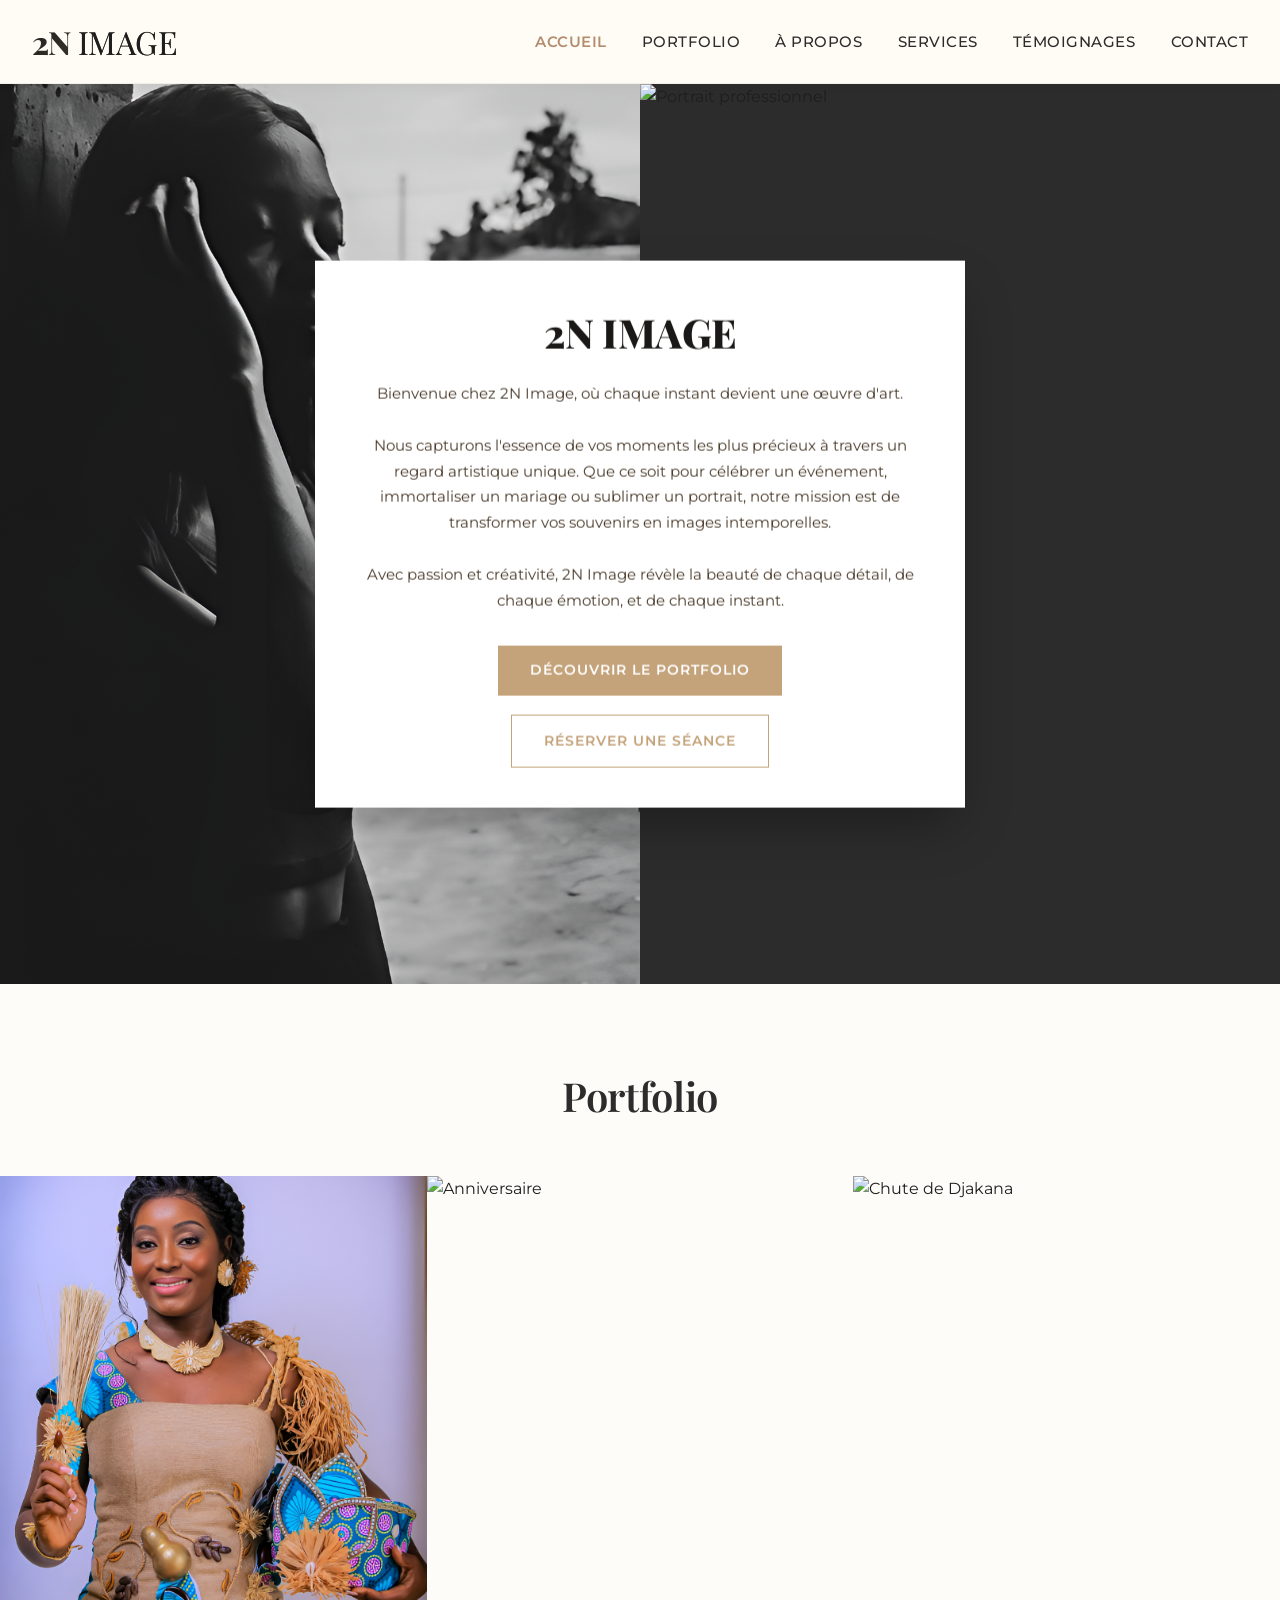
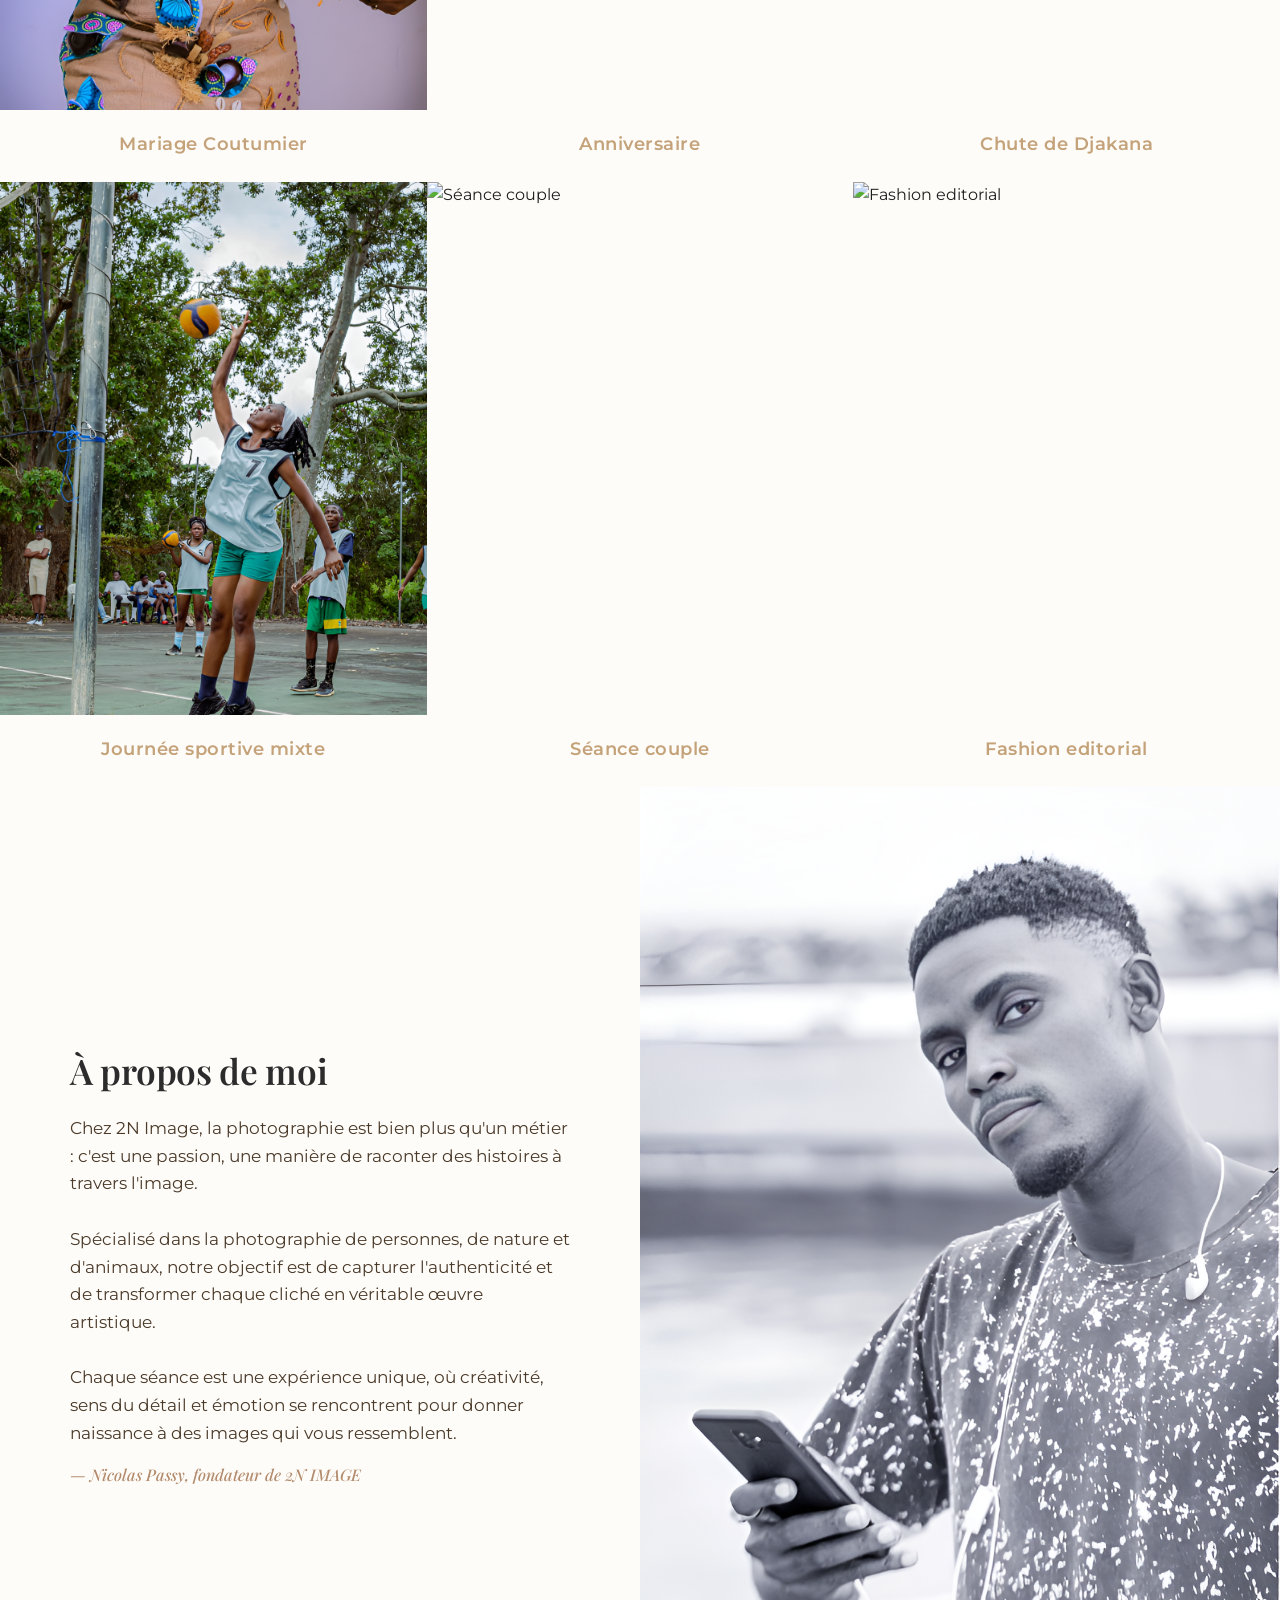
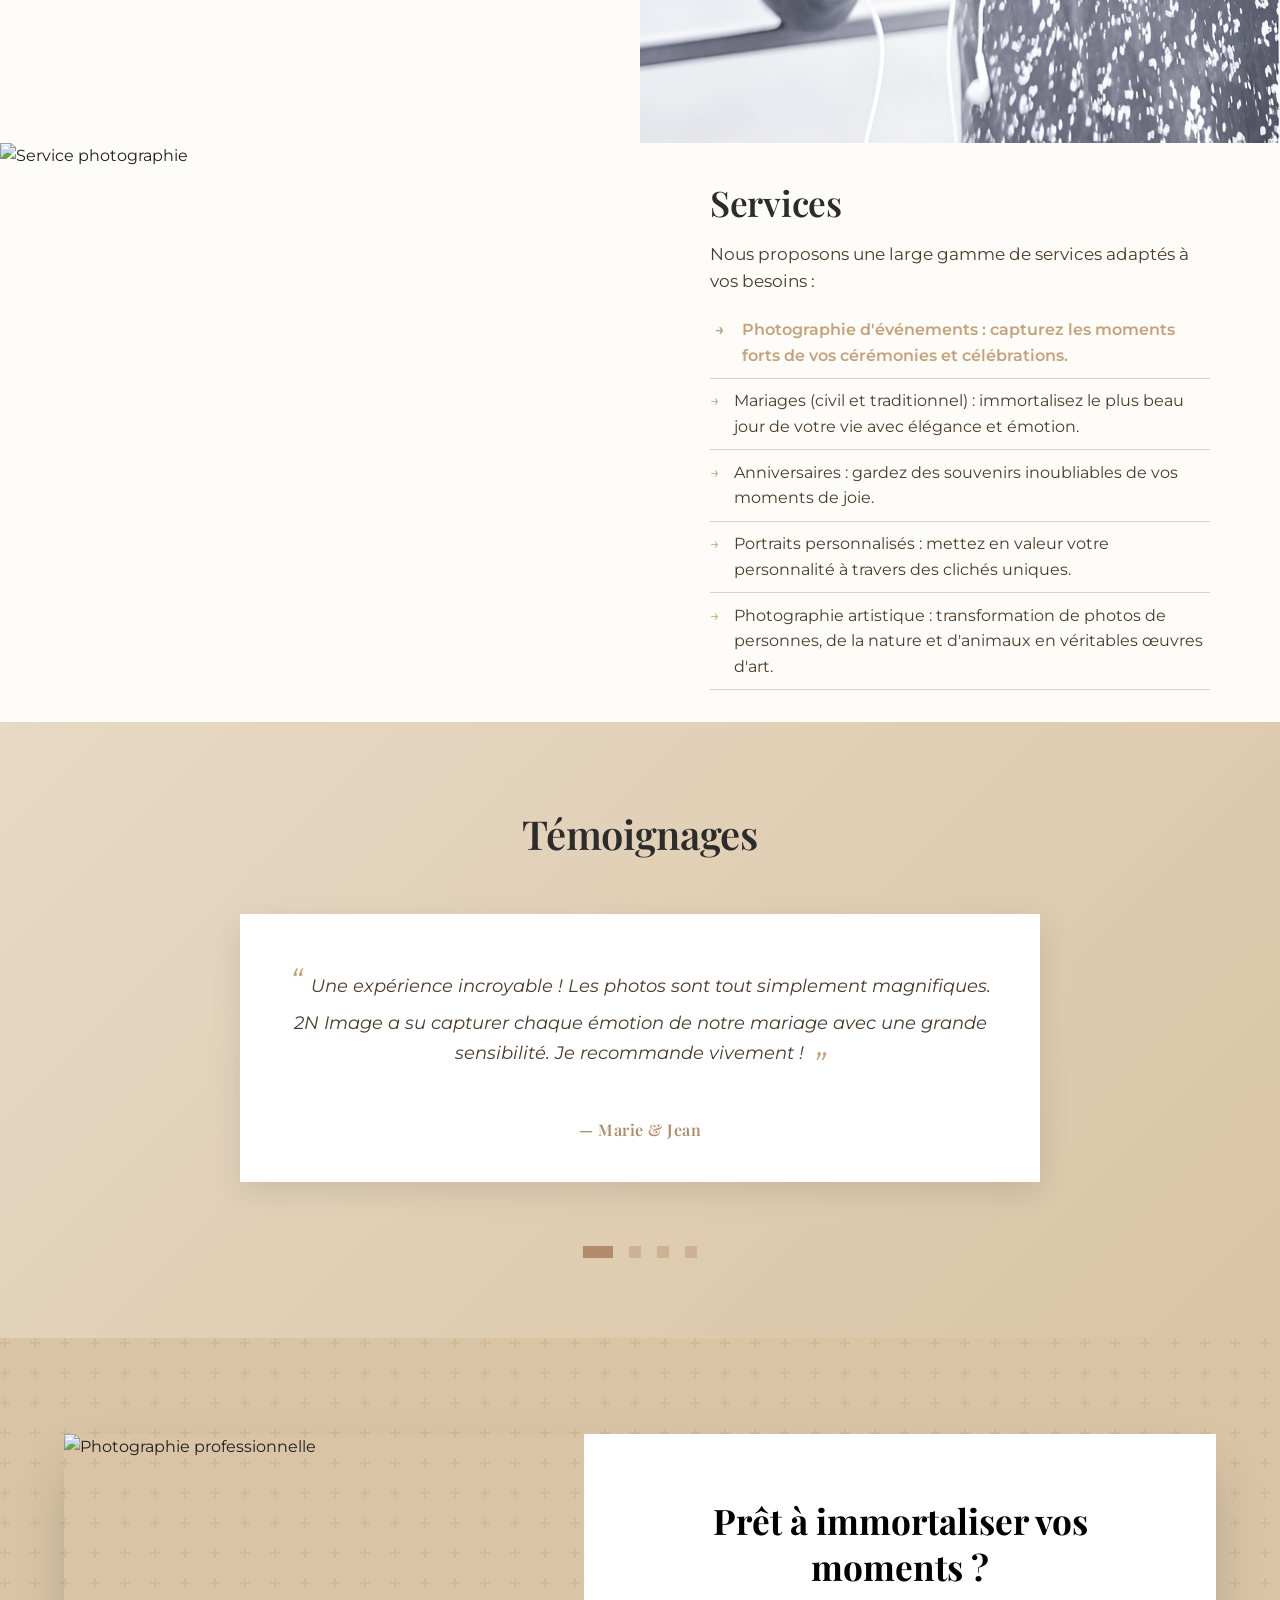
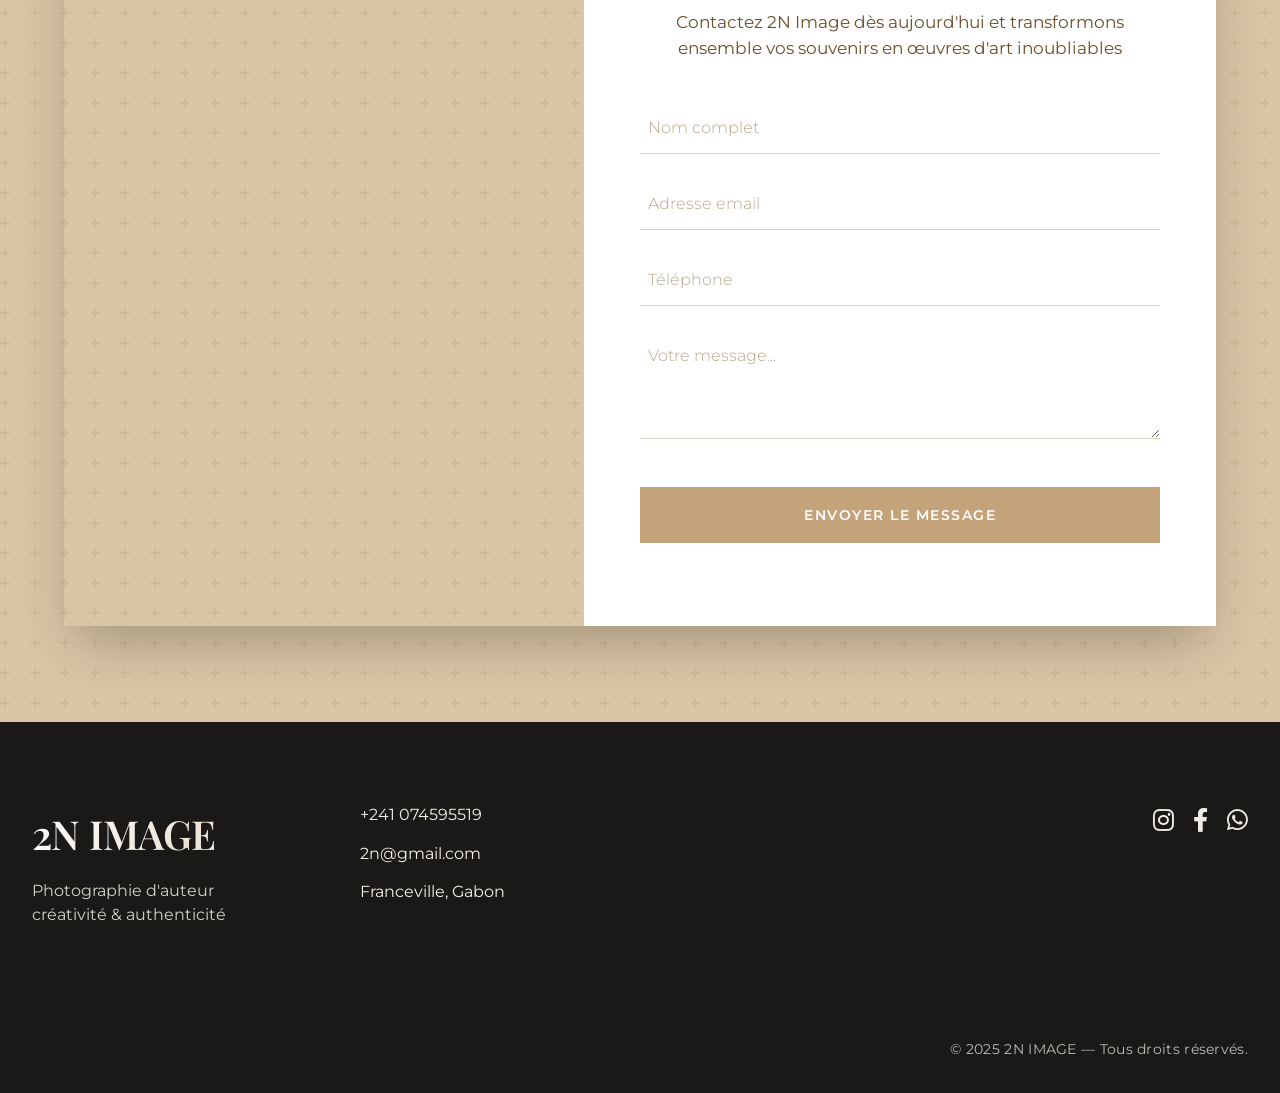
==== commit 5f10e53c: "Gallery Added" ====
--- a/index.html
+++ b/index.html
@@ -36,10 +36,10 @@
     <section id="accueil" class="hero-fullscreen">
         <div class="hero-split">
             <div class="hero-left">
-                <img src="https://images.pexels.com/photos/2253870/pexels-photo-2253870.jpeg?auto=compress&cs=tinysrgb&w=800&h=1200&fit=crop" alt="Photographie artistique">
+                <img src="image/bw.png" alt="Photographie artistique">
             </div>
             <div class="hero-right">
-                <img src="https://images.pexels.com/photos/1181690/pexels-photo-1181690.jpeg?auto=compress&cs=tinysrgb&w=800&h=1200&fit=crop" alt="Portrait professionnel">
+                <img src="image/geniteur.png" alt="Portrait professionnel">
             </div>
         </div>
         
@@ -65,7 +65,7 @@
         <div class="portfolio-grid" id="portfolioGrid"></div>
     </section>
 
-    <!-- ABOUT SECTION -->
+    <!-- ABOUT SECTION - COMPACT HEIGHT & LARGER PARAGRAPH TEXT -->
     <section id="about" class="about-section">
         <div class="about-left">
             <div class="about-content-wrapper">
@@ -81,14 +81,14 @@
             </div>
         </div>
         <div class="about-right">
-            <img src="https://images.pexels.com/photos/2379005/pexels-photo-2379005.jpeg?auto=compress&cs=tinysrgb&w=800&h=1000&fit=crop" alt="Nicolas Passy - Photographe 2N IMAGE">
-        </div>
-    </section>
-
-    <!-- SERVICES SECTION -->
+            <img src="image/nicolas.png" alt="Nicolas Passy - Photographe 2N IMAGE">
+        </div>
+    </section>
+
+    <!-- SERVICES SECTION - COMPACT HEIGHT & LARGER PARAGRAPH TEXT -->
     <section id="services" class="services-section">
         <div class="services-left">
-            <img id="servicesImage" src="https://images.pexels.com/photos/2253870/pexels-photo-2253870.jpeg?auto=compress&cs=tinysrgb&w=800&h=1000&fit=crop" alt="Service photographie">
+            <img id="servicesImage" src="image/sport2.png" alt="Service photographie">
         </div>
         <div class="services-right">
             <div class="services-content-wrapper">
@@ -142,7 +142,7 @@
         <div class="contact-container">
             <div class="contact-split">
                 <div class="contact-image">
-                    <img src="https://images.pexels.com/photos/1022937/pexels-photo-1022937.jpeg?auto=compress&cs=tinysrgb&w=800&h=1000&fit=crop" alt="Photographie professionnelle">
+                    <img src="image/larve.png" alt="Photographie professionnelle">
                 </div>
                 <div class="contact-form-wrapper" id="contactFormWrapper">
                     <div class="contact-headline">
@@ -206,14 +206,14 @@
 </footer>
 
 <script>
-    // Portfolio images
+    // Portfolio images with category and gallery link
     const portfolioItems = [
-        { url: "https://images.pexels.com/photos/2253870/pexels-photo-2253870.jpeg?auto=compress&cs=tinysrgb&w=800&h=1000&fit=crop", title: "Mariage en forêt" },
-        { url: "https://images.pexels.com/photos/1181690/pexels-photo-1181690.jpeg?auto=compress&cs=tinysrgb&w=800&h=1000&fit=crop", title: "Portrait urbain" },
-        { url: "https://images.pexels.com/photos/1022937/pexels-photo-1022937.jpeg?auto=compress&cs=tinysrgb&w=800&h=1000&fit=crop", title: "Douceur & lumière" },
-        { url: "https://images.pexels.com/photos/2253870/pexels-photo-2253870.jpeg?auto=compress&cs=tinysrgb&w=800&h=1000&fit=crop", title: "Émotion en noir & blanc" },
-        { url: "https://images.pexels.com/photos/3768916/pexels-photo-3768916.jpeg?auto=compress&cs=tinysrgb&w=800&h=1000&fit=crop", title: "Séance couple" },
-        { url: "https://images.pexels.com/photos/1656686/pexels-photo-1656686.jpeg?auto=compress&cs=tinysrgb&w=800&h=1000&fit=crop", title: "Fashion editorial" }
+        { url: "image/mariage.png", title: "Mariage Coutumier", category: "mariages", galleryLink: "mariage.html" },
+        { url: "image/surprise.png", title: "Anniversaire", category: "anniversaires", galleryLink: "gallery-anniversaire.html" },
+        { url: "image/chute.png", title: "Chute de Djakana", category: "nature", galleryLink: "gallery-nature.html" },
+        { url: "image/sport.png", title: "Journée sportive mixte", category: "evenements", galleryLink: "gallery-evenement.html" },
+        { url: "https://images.pexels.com/photos/3768916/pexels-photo-3768916.jpeg?auto=compress&cs=tinysrgb&w=800&h=1000&fit=crop", title: "Séance couple", category: "portraits", galleryLink: "gallery-portraits.html" },
+        { url: "https://images.pexels.com/photos/1656686/pexels-photo-1656686.jpeg?auto=compress&cs=tinysrgb&w=800&h=1000&fit=crop", title: "Fashion editorial", category: "artistique", galleryLink: "gallery-artistique.html" }
     ];
 
     const portfolioGrid = document.getElementById('portfolioGrid');
@@ -227,22 +227,42 @@
             portfolioItem.innerHTML = `
                 <div class="portfolio-image-wrapper">
                     <img src="${item.url}" alt="${item.title}" loading="lazy">
+                    <div class="portfolio-overlay">
+                        <div class="overlay-content">
+                            <button class="gallery-btn" data-gallery-link="${item.galleryLink}" data-title="${item.title}">
+                                <i class="fas fa-images"></i> Voir la galerie
+                            </button>
+                        </div>
+                    </div>
                 </div>
                 <div class="portfolio-caption">${item.title}</div>
             `;
             portfolioGrid.appendChild(portfolioItem);
         });
+        
+        // ADD EVENT LISTENERS TO ALL GALLERY BUTTONS
+        document.querySelectorAll('.gallery-btn').forEach(btn => {
+            btn.addEventListener('click', function(e) {
+                e.stopPropagation();
+                const link = this.getAttribute('data-gallery-link');
+                const title = this.getAttribute('data-title');
+                if (link) {
+                    // Navigate to the gallery page
+                    window.location.href = link;
+                }
+            });
+        });
     }
     
     renderPortfolio();
 
     // Services image mapping
     const serviceImages = {
-        evenements: "https://images.pexels.com/photos/2253870/pexels-photo-2253870.jpeg?auto=compress&cs=tinysrgb&w=800&h=1000&fit=crop",
-        mariages: "https://images.pexels.com/photos/1022937/pexels-photo-1022937.jpeg?auto=compress&cs=tinysrgb&w=800&h=1000&fit=crop",
-        anniversaires: "https://images.pexels.com/photos/1656686/pexels-photo-1656686.jpeg?auto=compress&cs=tinysrgb&w=800&h=1000&fit=crop",
-        portraits: "https://images.pexels.com/photos/1181690/pexels-photo-1181690.jpeg?auto=compress&cs=tinysrgb&w=800&h=1000&fit=crop",
-        artistique: "https://images.pexels.com/photos/2253870/pexels-photo-2253870.jpeg?auto=compress&cs=tinysrgb&w=800&h=1000&fit=crop"
+        evenements: "image/sport2.png",
+        mariages: "image/mariage2.png",
+        anniversaires: "image/cake.png",
+        portraits: "image/water.png",
+        artistique: "image/elegant.png"
     };
 
     const servicesImage = document.getElementById('servicesImage');
--- a/style.css
+++ b/style.css
@@ -288,6 +288,7 @@
 }
 
 .portfolio-image-wrapper {
+    position: relative;
     width: 100%;
     aspect-ratio: 4 / 5;
     overflow: hidden;
@@ -301,8 +302,80 @@
     transition: transform 0.5s ease;
 }
 
-.portfolio-item:hover .portfolio-image-wrapper img {
+/* ========== TRANSPARENT HOVER BUTTON OVERLAY ========== */
+.portfolio-overlay {
+    position: absolute;
+    top: 0;
+    left: 0;
+    width: 100%;
+    height: 100%;
+    background: rgba(0, 0, 0, 0.75);
+    backdrop-filter: blur(3px);
+    display: flex;
+    align-items: center;
+    justify-content: center;
+    opacity: 0;
+    transition: opacity 0.4s cubic-bezier(0.2, 0.9, 0.4, 1.1);
+    z-index: 5;
+}
+
+.portfolio-image-wrapper:hover .portfolio-overlay {
+    opacity: 1;
+}
+
+.portfolio-image-wrapper:hover img {
     transform: scale(1.05);
+}
+
+.overlay-content {
+    text-align: center;
+    transform: translateY(15px);
+    transition: transform 0.4s ease;
+}
+
+.portfolio-image-wrapper:hover .overlay-content {
+    transform: translateY(0);
+}
+
+.overlay-category {
+    display: block;
+    color: #C4A27A;
+    font-family: 'Montserrat', sans-serif;
+    font-size: 0.8rem;
+    text-transform: uppercase;
+    letter-spacing: 2px;
+    margin-bottom: 1rem;
+    font-weight: 500;
+}
+
+.gallery-btn {
+    background: transparent;
+    border: 2px solid #C4A27A;
+    color: #C4A27A;
+    padding: 0.8rem 1.6rem;
+    font-family: 'Montserrat', sans-serif;
+    font-size: 0.85rem;
+    font-weight: 600;
+    text-transform: uppercase;
+    letter-spacing: 1px;
+    cursor: pointer;
+    transition: all 0.3s ease;
+    backdrop-filter: blur(5px);
+    border-radius: 0;
+    display: inline-flex;
+    align-items: center;
+    gap: 0.6rem;
+}
+
+.gallery-btn i {
+    font-size: 1rem;
+}
+
+.gallery-btn:hover {
+    background: #C4A27A;
+    color: white;
+    transform: translateY(-3px);
+    box-shadow: 0 5px 15px rgba(0, 0, 0, 0.2);
 }
 
 .portfolio-caption {
@@ -316,7 +389,7 @@
     letter-spacing: 0.5px;
 }
 
-/* ========== ABOUT SECTION - 50/50 SPLIT, REDUCED HEIGHT ========== */
+/* ========== ABOUT SECTION - COMPACT HEIGHT & LARGER PARAGRAPH TEXT ========== */
 .about-section {
     width: 100%;
     display: flex;
@@ -324,6 +397,7 @@
     opacity: 0;
     transform: translateY(30px);
     transition: opacity 0.8s ease, transform 0.8s ease;
+    min-height: 0;
 }
 
 .about-section.visible {
@@ -336,7 +410,7 @@
     display: flex;
     align-items: center;
     justify-content: center;
-    padding: 2.5rem 3rem;
+    padding: 2rem 3rem;
 }
 
 .about-content-wrapper {
@@ -350,15 +424,15 @@
     font-weight: 600;
     letter-spacing: -0.3px;
     color: #2c2c2c;
-    margin-bottom: 1.2rem;
+    margin-bottom: 1rem;
 }
 
 .about-text {
     font-family: 'Montserrat', sans-serif;
-    font-size: 0.95rem;
+    font-size: 1.05rem;
     color: #4a3a2a;
-    line-height: 1.6;
-    margin-bottom: 1rem;
+    line-height: 1.65;
+    margin-bottom: 0.9rem;
 }
 
 .about-founder {
@@ -366,7 +440,7 @@
     font-size: 1rem;
     font-weight: 500;
     color: #b38b6d;
-    margin-top: 0.3rem;
+    margin-top: 0.2rem;
     font-style: italic;
 }
 
@@ -380,10 +454,10 @@
     height: 100%;
     object-fit: cover;
     display: block;
-    min-height: 380px;
-}
-
-/* ========== SERVICES SECTION - 50/50 SPLIT, REDUCED HEIGHT ========== */
+    min-height: 340px;
+}
+
+/* ========== SERVICES SECTION ========== */
 .services-section {
     width: 100%;
     display: flex;
@@ -391,6 +465,7 @@
     opacity: 0;
     transform: translateY(30px);
     transition: opacity 0.8s ease, transform 0.8s ease;
+    min-height: 0;
 }
 
 .services-section.visible {
@@ -408,7 +483,7 @@
     height: 100%;
     object-fit: cover;
     display: block;
-    min-height: 380px;
+    min-height: 340px;
     transition: opacity 0.4s ease;
 }
 
@@ -417,7 +492,7 @@
     display: flex;
     align-items: center;
     justify-content: center;
-    padding: 2.5rem 3rem;
+    padding: 2rem 3rem;
 }
 
 .services-content-wrapper {
@@ -431,14 +506,14 @@
     font-weight: 600;
     letter-spacing: -0.3px;
     color: #2c2c2c;
+    margin-bottom: 0.6rem;
+}
+
+.services-intro {
+    font-family: 'Montserrat', sans-serif;
+    font-size: 1.05rem;
+    color: #4a3a2a;
     margin-bottom: 0.8rem;
-}
-
-.services-intro {
-    font-family: 'Montserrat', sans-serif;
-    font-size: 0.95rem;
-    color: #4a3a2a;
-    margin-bottom: 1rem;
 }
 
 .services-list {
@@ -447,7 +522,7 @@
 
 .service-item {
     font-family: 'Montserrat', sans-serif;
-    font-size: 0.9rem;
+    font-size: 1rem;
     color: #4a3a2a;
     padding: 0.6rem 0;
     cursor: pointer;
@@ -484,7 +559,7 @@
     transform: translateX(5px);
 }
 
-/* ========== TESTIMONIALS SECTION - ROTATING CAROUSEL, NO UNDERLINE ========== */
+/* ========== TESTIMONIALS SECTION ========== */
 .testimonials-section {
     background: linear-gradient(135deg, #E8D9C4 0%, #D9C4A5 100%);
     padding: 5rem 2rem;
@@ -586,7 +661,7 @@
     opacity: 0.8;
 }
 
-/* ========== CONTACT SECTION - LIGHT BROWN SAND TEXTURE ========== */
+/* ========== CONTACT SECTION ========== */
 .contact-section {
     background-color: #D9C4A5;
     background-image: url("data:image/svg+xml,%3Csvg width='60' height='60' viewBox='0 0 60 60' xmlns='http://www.w3.org/2000/svg'%3E%3Cg fill='none' fill-rule='evenodd'%3E%3Cg fill='%23B89A6E' fill-opacity='0.25'%3E%3Cpath d='M36 34v-4h-2v4h-4v2h4v4h2v-4h4v-2h-4zm0-30V0h-2v4h-4v2h4v4h2V6h4V4h-4zM6 34v-4H4v4H0v2h4v4h2v-4h4v-2H6zM6 4V0H4v4H0v2h4v4h2V6h4V4H6z'/%3E%3C/g%3E%3C/g%3E%3C/svg%3E");
@@ -832,6 +907,7 @@
     border-top: none;
 }
 
+/* ========== RESPONSIVE DESIGN ========== */
 @media (max-width: 850px) {
     .footer-main {
         flex-direction: column;
@@ -899,10 +975,10 @@
         width: 100%;
     }
     .about-left, .services-right {
-        padding: 2rem;
+        padding: 1.8rem;
     }
     .about-right img, .services-left img {
-        min-height: 300px;
+        min-height: 280px;
     }
     
     .testimonial-card {
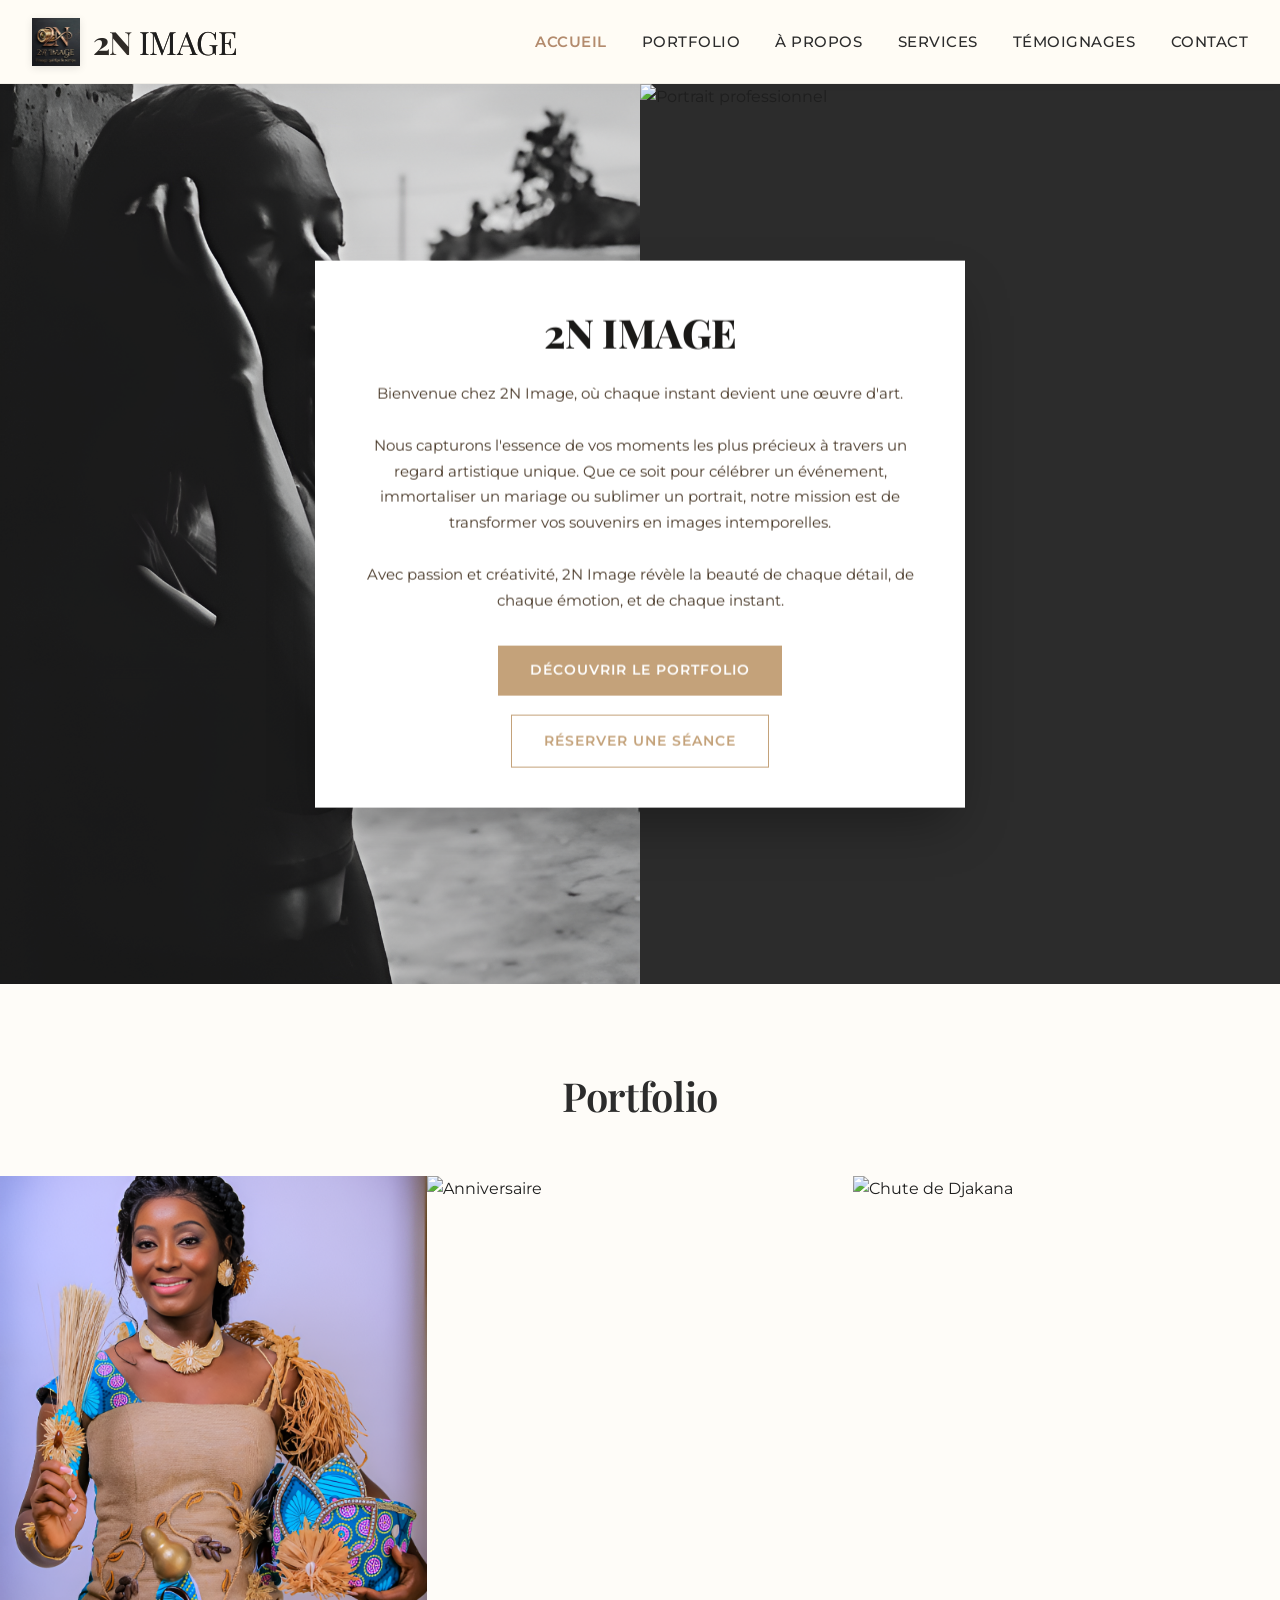
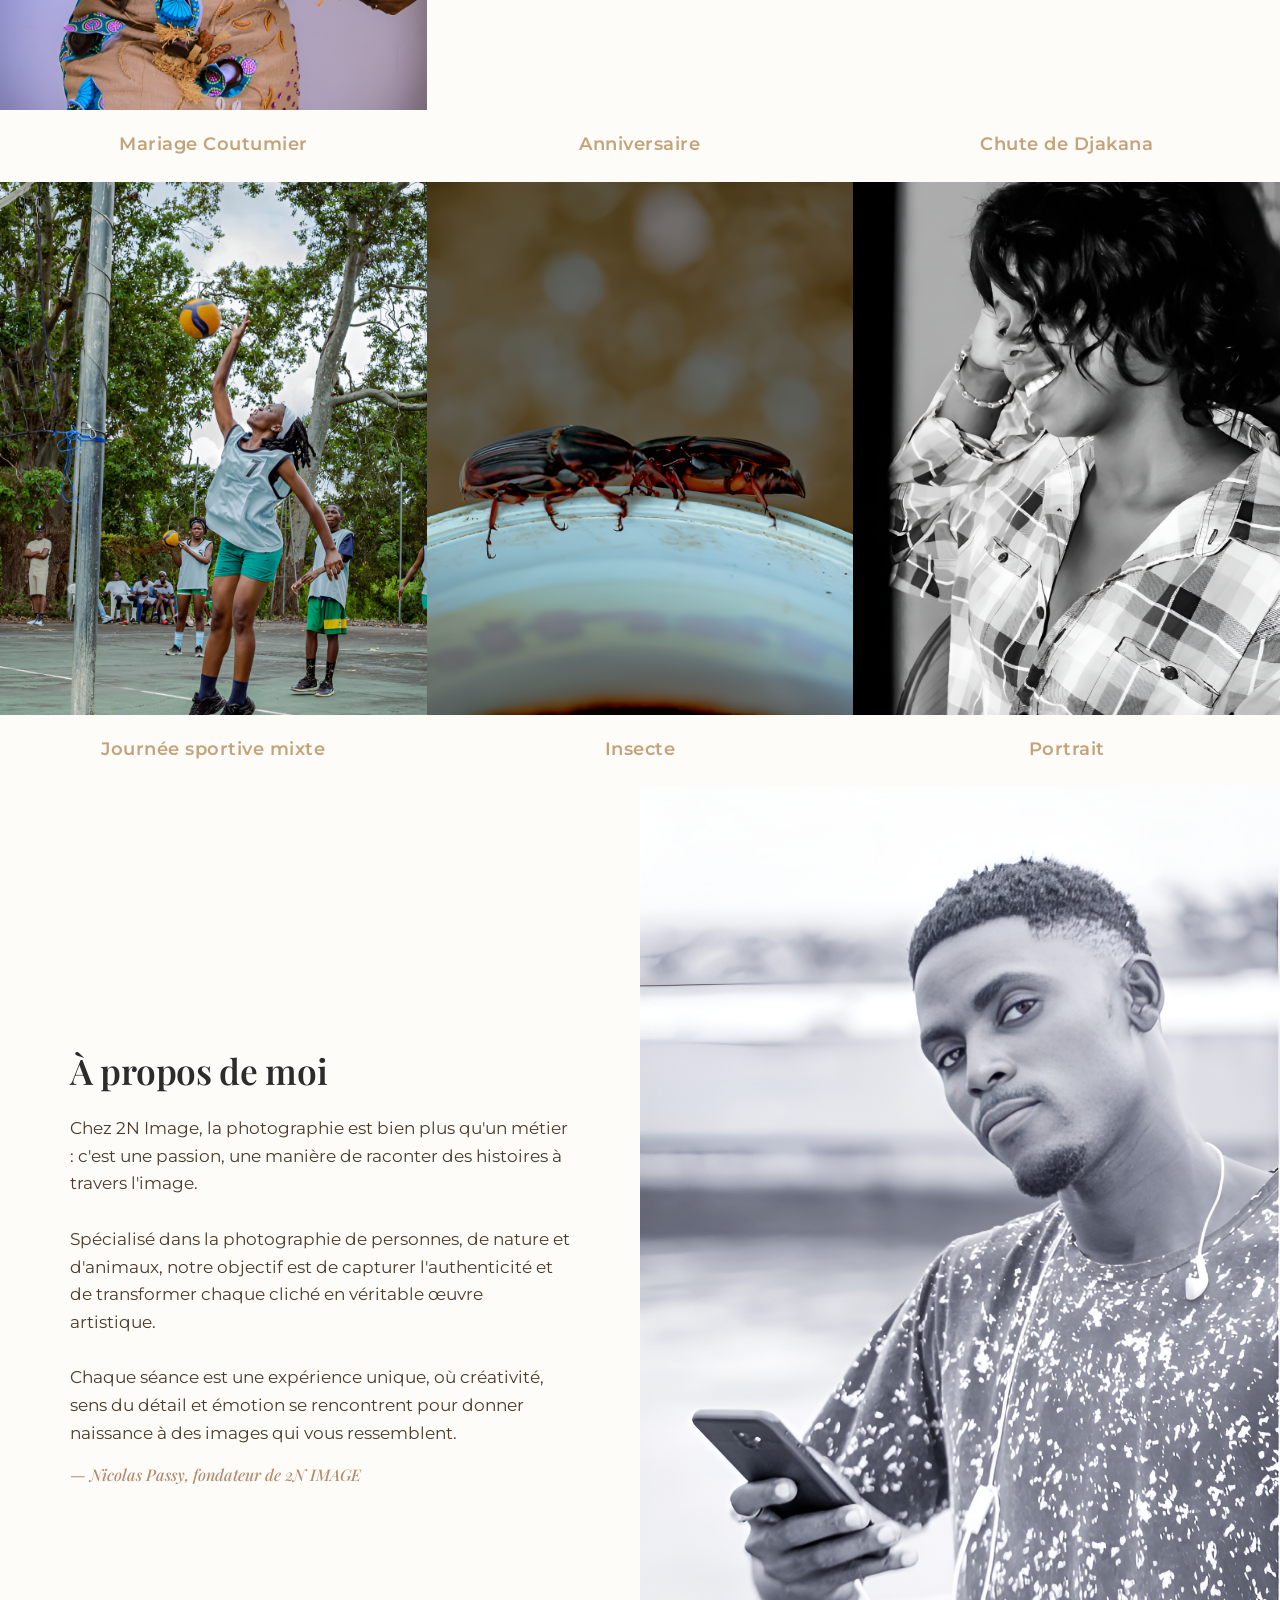
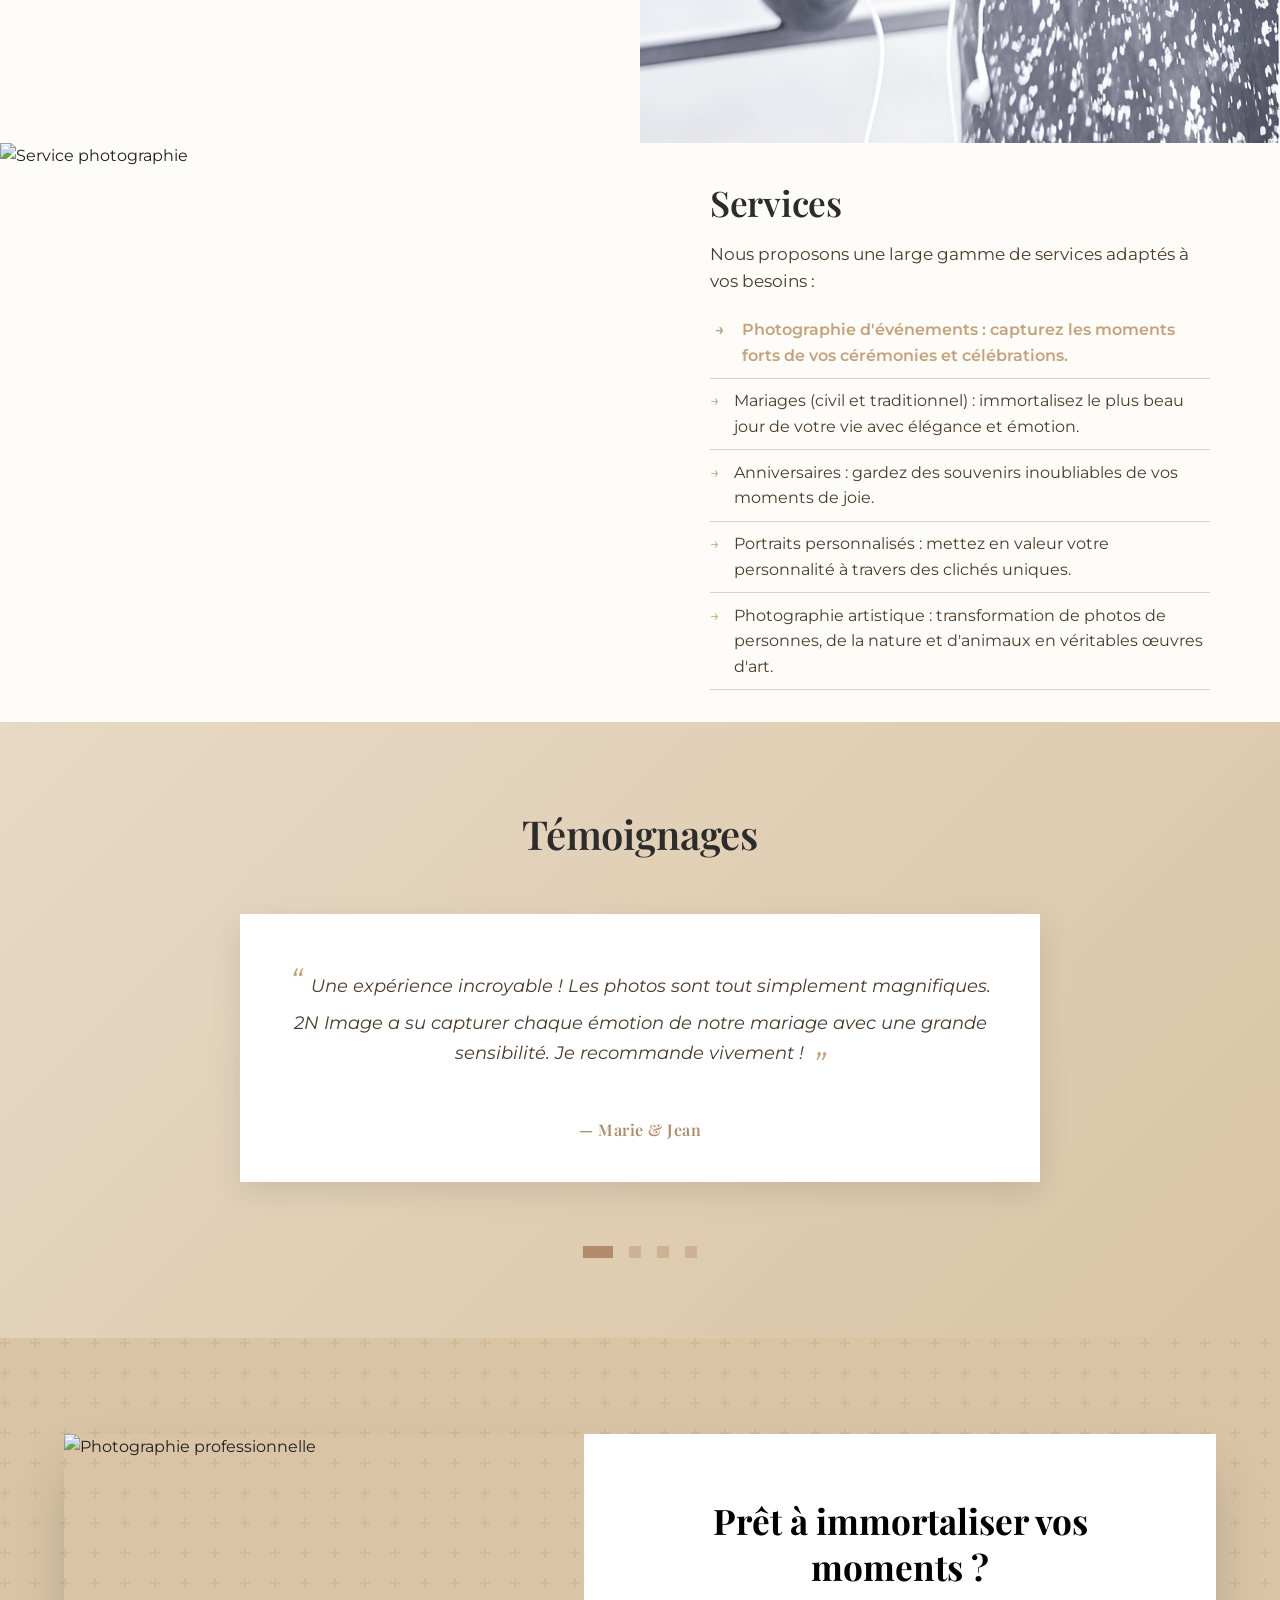
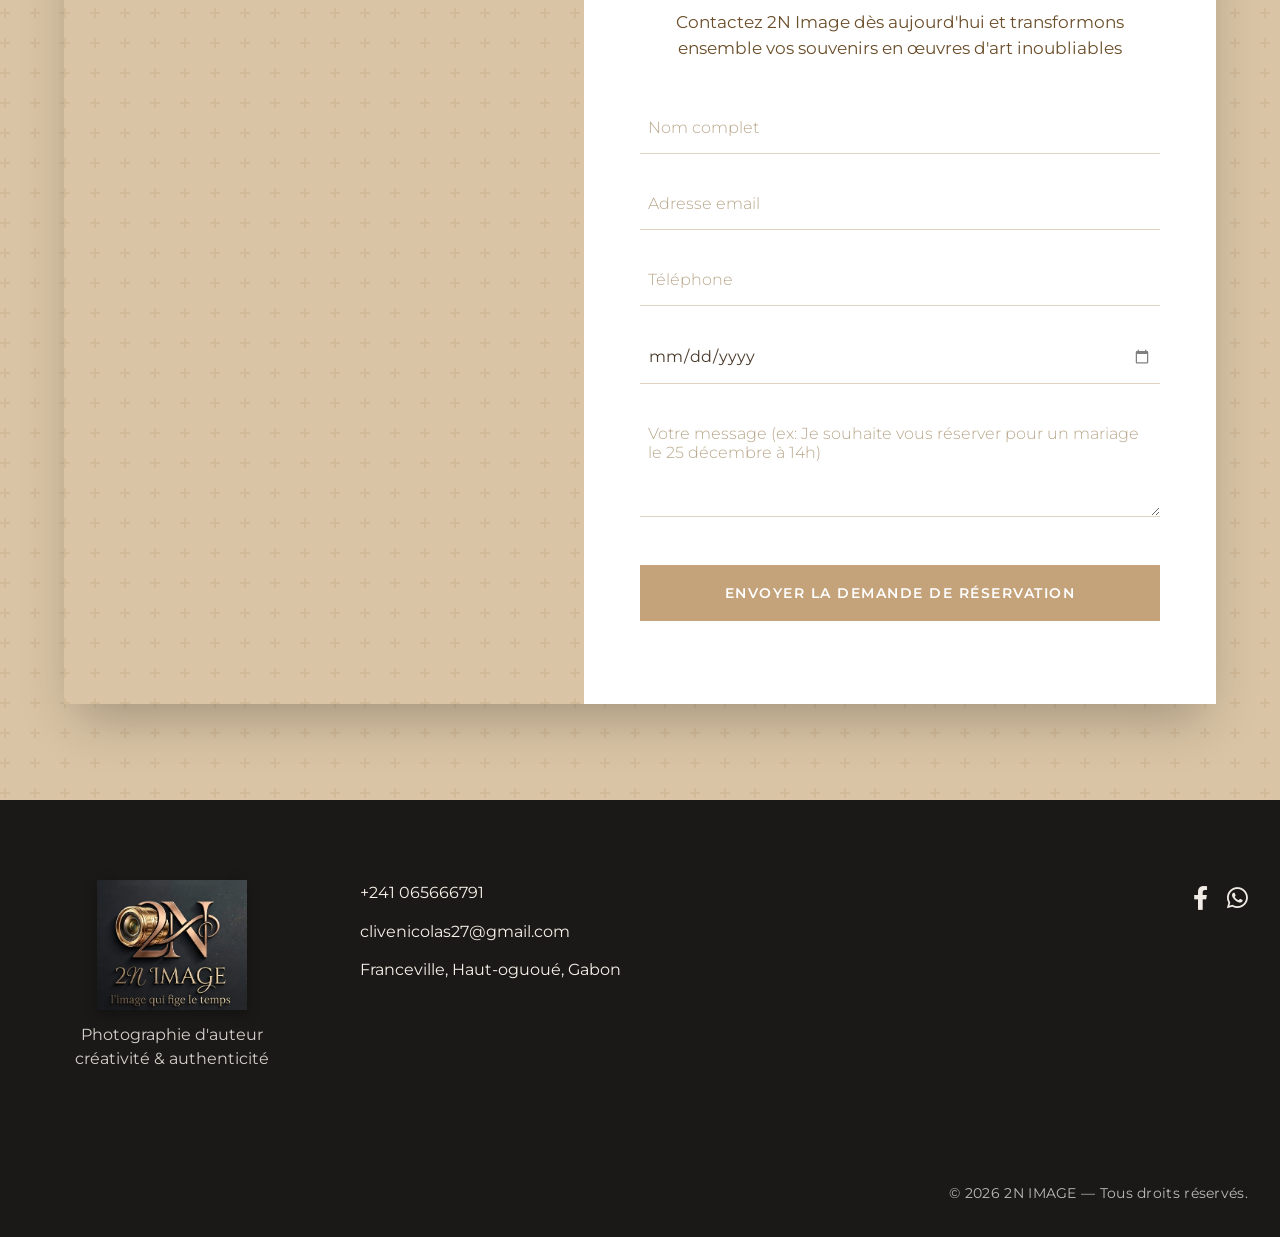
==== commit 8ce70536: "Added formspree" ====
--- a/index.html
+++ b/index.html
@@ -15,7 +15,10 @@
 <nav class="navbar">
     <div class="nav-container">
         <div class="logo">
-            <a href="#accueil">2N<span> IMAGE</span></a>
+            <a href="#accueil">
+                <img src="image/logo2n.jpeg" alt="2N IMAGE Logo" class="nav-logo-img">
+                <span class="logo-text">2N<span> IMAGE</span></span>
+            </a>
         </div>
         <button class="menu-toggle" id="menuToggle" aria-label="Menu">
             <i class="fas fa-bars"></i>
@@ -150,20 +153,23 @@
                         <p>Contactez 2N Image dès aujourd'hui et transformons ensemble vos souvenirs en œuvres d'art inoubliables</p>
                     </div>
                     <div class="contact-form-inner">
-                        <form id="newContactForm">
+                        <form id="newContactForm" action="https://formspree.io/f/mbdplelj" method="POST">
                             <div class="form-group-custom">
-                                <input type="text" id="newName" placeholder="Nom complet" required>
+                                <input type="text" id="newName" name="name" placeholder="Nom complet" required>
                             </div>
                             <div class="form-group-custom">
-                                <input type="email" id="newEmail" placeholder="Adresse email" required>
+                                <input type="email" id="newEmail" name="email" placeholder="Adresse email" required>
                             </div>
                             <div class="form-group-custom">
-                                <input type="tel" id="newPhone" placeholder="Téléphone">
+                                <input type="tel" id="newPhone" name="phone" placeholder="Téléphone" required>
                             </div>
                             <div class="form-group-custom">
-                                <textarea rows="4" id="newMessage" placeholder="Votre message..." required></textarea>
+                                <input type="date" id="reservationDate" name="date" placeholder="Date de réservation" required lang="fr">
                             </div>
-                            <button type="submit" class="submit-btn">Envoyer le message</button>
+                            <div class="form-group-custom">
+                                <textarea rows="4" id="newMessage" name="message" placeholder="Votre message (ex: Je souhaite vous réserver pour un mariage le 25 décembre à 14h)" required></textarea>
+                            </div>
+                            <button type="submit" class="submit-btn">Envoyer la demande de réservation</button>
                             <div id="newFormFeedback" class="form-message-custom"></div>
                         </form>
                     </div>
@@ -177,30 +183,31 @@
     <div class="footer-container">
         <div class="footer-main">
             <div class="footer-brand">
-                <h2>2N IMAGE</h2>
+                <div class="footer-logo-wrapper">
+                    <img src="image/logo2n.jpeg" alt="2N IMAGE Logo" class="footer-logo-img">
+                </div>
                 <p>Photographie d'auteur<br>créativité & authenticité</p>
             </div>
             <div class="footer-contact">
                 <div class="contact-line">
-                    <span>+241 074595519</span>
+                    <span>+241 065666791</span>
                 </div>
                 <div class="contact-line">
-                    <span>2n@gmail.com</span>
+                    <span>clivenicolas27@gmail.com</span>
                 </div>
                 <div class="contact-line">
-                    <span>Franceville, Gabon</span>
+                    <span> Franceville, Haut-oguoué, Gabon</span>
                 </div>
             </div>
             <div class="footer-social">
                 <div class="social-icons">
-                    <a href="#" aria-label="Instagram" target="_blank"><i class="fab fa-instagram"></i></a>
-                    <a href="#" aria-label="Facebook" target="_blank"><i class="fab fa-facebook-f"></i></a>
-                    <a href="#" aria-label="WhatsApp" target="_blank"><i class="fab fa-whatsapp"></i></a>
+                    <a href="https://www.facebook.com/monsieur2i?mibextid=ZbWKwL" aria-label="Facebook" target="_blank"><i class="fab fa-facebook-f"></i></a>
+                    <a href="https://api.whatsapp.com/message/ECDBRCQOFPHHM1?autoload=1&app_absent=0" aria-label="WhatsApp" target="_blank"><i class="fab fa-whatsapp"></i></a>
                 </div>
             </div>
         </div>
         <div class="footer-bottom">
-            <span>© 2025 2N IMAGE — Tous droits réservés.</span>
+            <span>© 2026 2N IMAGE — Tous droits réservés.</span>
         </div>
     </div>
 </footer>
@@ -212,8 +219,8 @@
         { url: "image/surprise.png", title: "Anniversaire", category: "anniversaires", galleryLink: "gallery-anniversaire.html" },
         { url: "image/chute.png", title: "Chute de Djakana", category: "nature", galleryLink: "gallery-nature.html" },
         { url: "image/sport.png", title: "Journée sportive mixte", category: "evenements", galleryLink: "gallery-evenement.html" },
-        { url: "https://images.pexels.com/photos/3768916/pexels-photo-3768916.jpeg?auto=compress&cs=tinysrgb&w=800&h=1000&fit=crop", title: "Séance couple", category: "portraits", galleryLink: "gallery-portraits.html" },
-        { url: "https://images.pexels.com/photos/1656686/pexels-photo-1656686.jpeg?auto=compress&cs=tinysrgb&w=800&h=1000&fit=crop", title: "Fashion editorial", category: "artistique", galleryLink: "gallery-artistique.html" }
+        { url: "image/larve8.png", title: "Insecte", category: "Insectes", galleryLink: "gallery-insecte.html" },
+        { url: "image/a9.png", title: "Portrait", category: "Portrait", galleryLink: "gallery-portrait.html" }
     ];
 
     const portfolioGrid = document.getElementById('portfolioGrid');
@@ -240,14 +247,11 @@
             portfolioGrid.appendChild(portfolioItem);
         });
         
-        // ADD EVENT LISTENERS TO ALL GALLERY BUTTONS
         document.querySelectorAll('.gallery-btn').forEach(btn => {
             btn.addEventListener('click', function(e) {
                 e.stopPropagation();
                 const link = this.getAttribute('data-gallery-link');
-                const title = this.getAttribute('data-title');
                 if (link) {
-                    // Navigate to the gallery page
                     window.location.href = link;
                 }
             });
@@ -314,7 +318,7 @@
 
     function startCarousel() {
         if (intervalId) clearInterval(intervalId);
-        intervalId = setInterval(nextTestimonial, 5000);
+        intervalId = setInterval(nextTestimonial, 4000);
     }
 
     startCarousel();
@@ -410,25 +414,68 @@
     const newContactForm = document.getElementById('newContactForm');
     const newFeedbackDiv = document.getElementById('newFormFeedback');
     
+    // Set minimum date to today
+    const dateInput = document.getElementById('reservationDate');
+    if (dateInput) {
+        const today = new Date().toISOString().split('T')[0];
+        dateInput.setAttribute('min', today);
+    }
+    
+    // Handle form submission with Formspree
     if(newContactForm) {
-        newContactForm.addEventListener('submit', function(e) {
+        newContactForm.addEventListener('submit', async function(e) {
             e.preventDefault();
+            
             const name = document.getElementById('newName').value.trim();
             const email = document.getElementById('newEmail').value.trim();
+            const phone = document.getElementById('newPhone').value.trim();
+            const reservationDate = document.getElementById('reservationDate').value;
             const message = document.getElementById('newMessage').value.trim();
-            if(!name || !email || !message) {
+            
+            if(!name || !email || !phone || !reservationDate || !message) {
                 newFeedbackDiv.innerHTML = '<span style="color:#c23b22;">❌ Merci de remplir tous les champs obligatoires.</span>';
                 return;
             }
+            
             if(!email.includes('@')) {
                 newFeedbackDiv.innerHTML = '<span style="color:#c23b22;">❌ Adresse email invalide.</span>';
                 return;
             }
-            newFeedbackDiv.innerHTML = '<span style="color:#2f6b3c;">✨ Merci ! Votre message a été envoyé. Je vous recontacte sous 48h.</span>';
-            newContactForm.reset();
-            setTimeout(() => {
-                newFeedbackDiv.innerHTML = '';
-            }, 5000);
+            
+            // Check if date is in the past
+            const selectedDate = new Date(reservationDate);
+            const today = new Date();
+            today.setHours(0, 0, 0, 0);
+            
+            if (selectedDate < today) {
+                newFeedbackDiv.innerHTML = '<span style="color:#c23b22;">❌ La date de réservation ne peut pas être dans le passé. Veuillez choisir une date future.</span>';
+                return;
+            }
+            
+            // Prepare form data for Formspree
+            const formData = new FormData(newContactForm);
+            
+            try {
+                const response = await fetch('https://formspree.io/f/mbdplelj', {
+                    method: 'POST',
+                    body: formData,
+                    headers: {
+                        'Accept': 'application/json'
+                    }
+                });
+                
+                if (response.ok) {
+                    newFeedbackDiv.innerHTML = '<span style="color:#2f6b3c;">✨ Merci ! Votre demande de réservation a été envoyée. Je vous recontacte sous 48h pour confirmer.</span>';
+                    newContactForm.reset();
+                    setTimeout(() => {
+                        newFeedbackDiv.innerHTML = '';
+                    }, 5000);
+                } else {
+                    newFeedbackDiv.innerHTML = '<span style="color:#c23b22;">❌ Une erreur est survenue. Veuillez réessayer ou me contacter directement.</span>';
+                }
+            } catch (error) {
+                newFeedbackDiv.innerHTML = '<span style="color:#c23b22;">❌ Une erreur est survenue. Veuillez réessayer ou me contacter directement.</span>';
+            }
         });
     }
 </script>
--- a/style.css
+++ b/style.css
@@ -41,19 +41,33 @@
 }
 
 .logo a {
+    display: flex;
+    align-items: center;
+    gap: 0.8rem;
+    text-decoration: none;
     font-size: 2rem;
     font-weight: 800;
     letter-spacing: -0.02em;
-    text-decoration: none;
+    transition: all 0.2s;
+    font-family: 'Playfair Display', serif;
+}
+
+.nav-logo-img {
+    width: 48px;
+    height: 48px;
+    object-fit: cover;
+    border-radius: 0;
+    box-shadow: 0 2px 8px rgba(0, 0, 0, 0.1);
+}
+
+.logo-text {
     background: linear-gradient(135deg, #1f1f1f, #5a4a3a);
     background-clip: text;
     -webkit-background-clip: text;
     color: transparent;
-    transition: all 0.2s;
-    font-family: 'Playfair Display', serif;
-}
-
-.logo span {
+}
+
+.logo-text span {
     background: none;
     color: #1e1e1e;
     font-weight: 400;
@@ -769,6 +783,32 @@
     font-weight: 300;
 }
 
+/* Date input styling with French locale */
+.form-group-custom input[type="date"] {
+    width: 100%;
+    padding: 1rem 0.5rem;
+    border: none;
+    border-bottom: 1px solid #e0d3c2;
+    font-family: 'Montserrat', sans-serif;
+    font-size: 1rem;
+    background: transparent;
+    transition: 0.2s;
+    border-radius: 0px;
+    outline: none;
+    cursor: pointer;
+    color: #4a3a2a;
+}
+
+.form-group-custom input[type="date"]:focus {
+    border-bottom-color: #C4A27A;
+    background: #fefaf5;
+}
+
+.form-group-custom input[type="date"]::-webkit-calendar-picker-indicator {
+    cursor: pointer;
+    filter: invert(0.5);
+}
+
 .submit-btn {
     background-color: #C4A27A;
     color: white;
@@ -821,18 +861,21 @@
 .footer-brand {
     flex: 1;
     min-width: 220px;
-}
-
-.footer-brand h2 {
-    font-size: 2.5rem;
-    font-weight: 600;
-    letter-spacing: -0.02em;
-    background: linear-gradient(135deg, #ffffff, #e0cfbc);
-    background-clip: text;
-    -webkit-background-clip: text;
-    color: transparent;
+    text-align: center;
+}
+
+.footer-logo-wrapper {
+    display: flex;
+    justify-content: center;
     margin-bottom: 0.8rem;
-    font-family: 'Playfair Display', serif;
+}
+
+.footer-logo-img {
+    width: 150px;
+    height: 130px;
+    object-fit: cover;
+    border-radius: 0;
+    box-shadow: 0 4px 12px rgba(0, 0, 0, 0.3);
 }
 
 .footer-brand p {
@@ -892,7 +935,7 @@
 }
 
 .social-icons a:hover {
-    color: white;
+    color: #C4A27A;
 }
 
 .footer-bottom {
@@ -918,6 +961,9 @@
     .footer-brand {
         text-align: center;
     }
+    .footer-logo-wrapper {
+        justify-content: center;
+    }
     .footer-contact {
         align-items: center;
         text-align: center;
@@ -1020,6 +1066,14 @@
     .menu-toggle {
         display: block;
     }
+    
+    .logo a {
+        font-size: 1.5rem;
+    }
+    .nav-logo-img {
+        width: 40px;
+        height: 40px;
+    }
 }
 
 .btn, .btn-outline, .gallery-item, .gallery-item img, .about-img img {
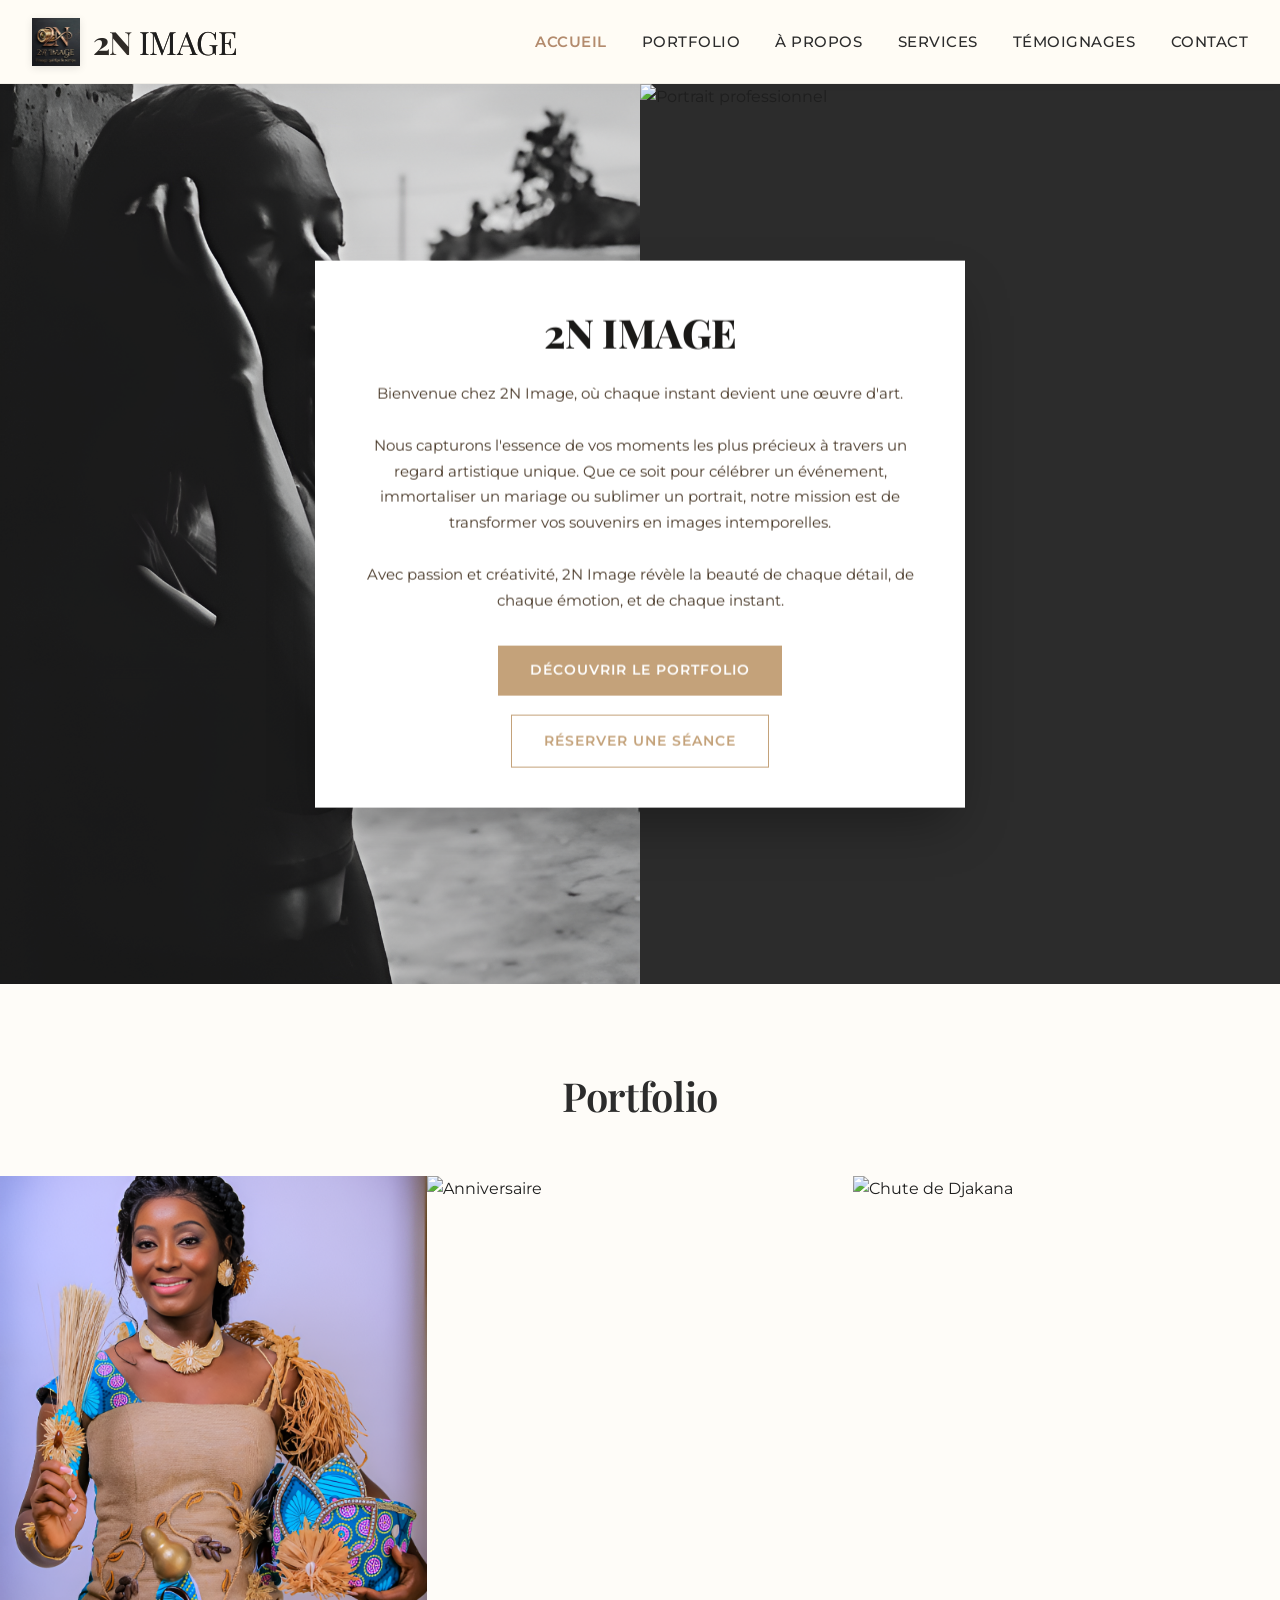
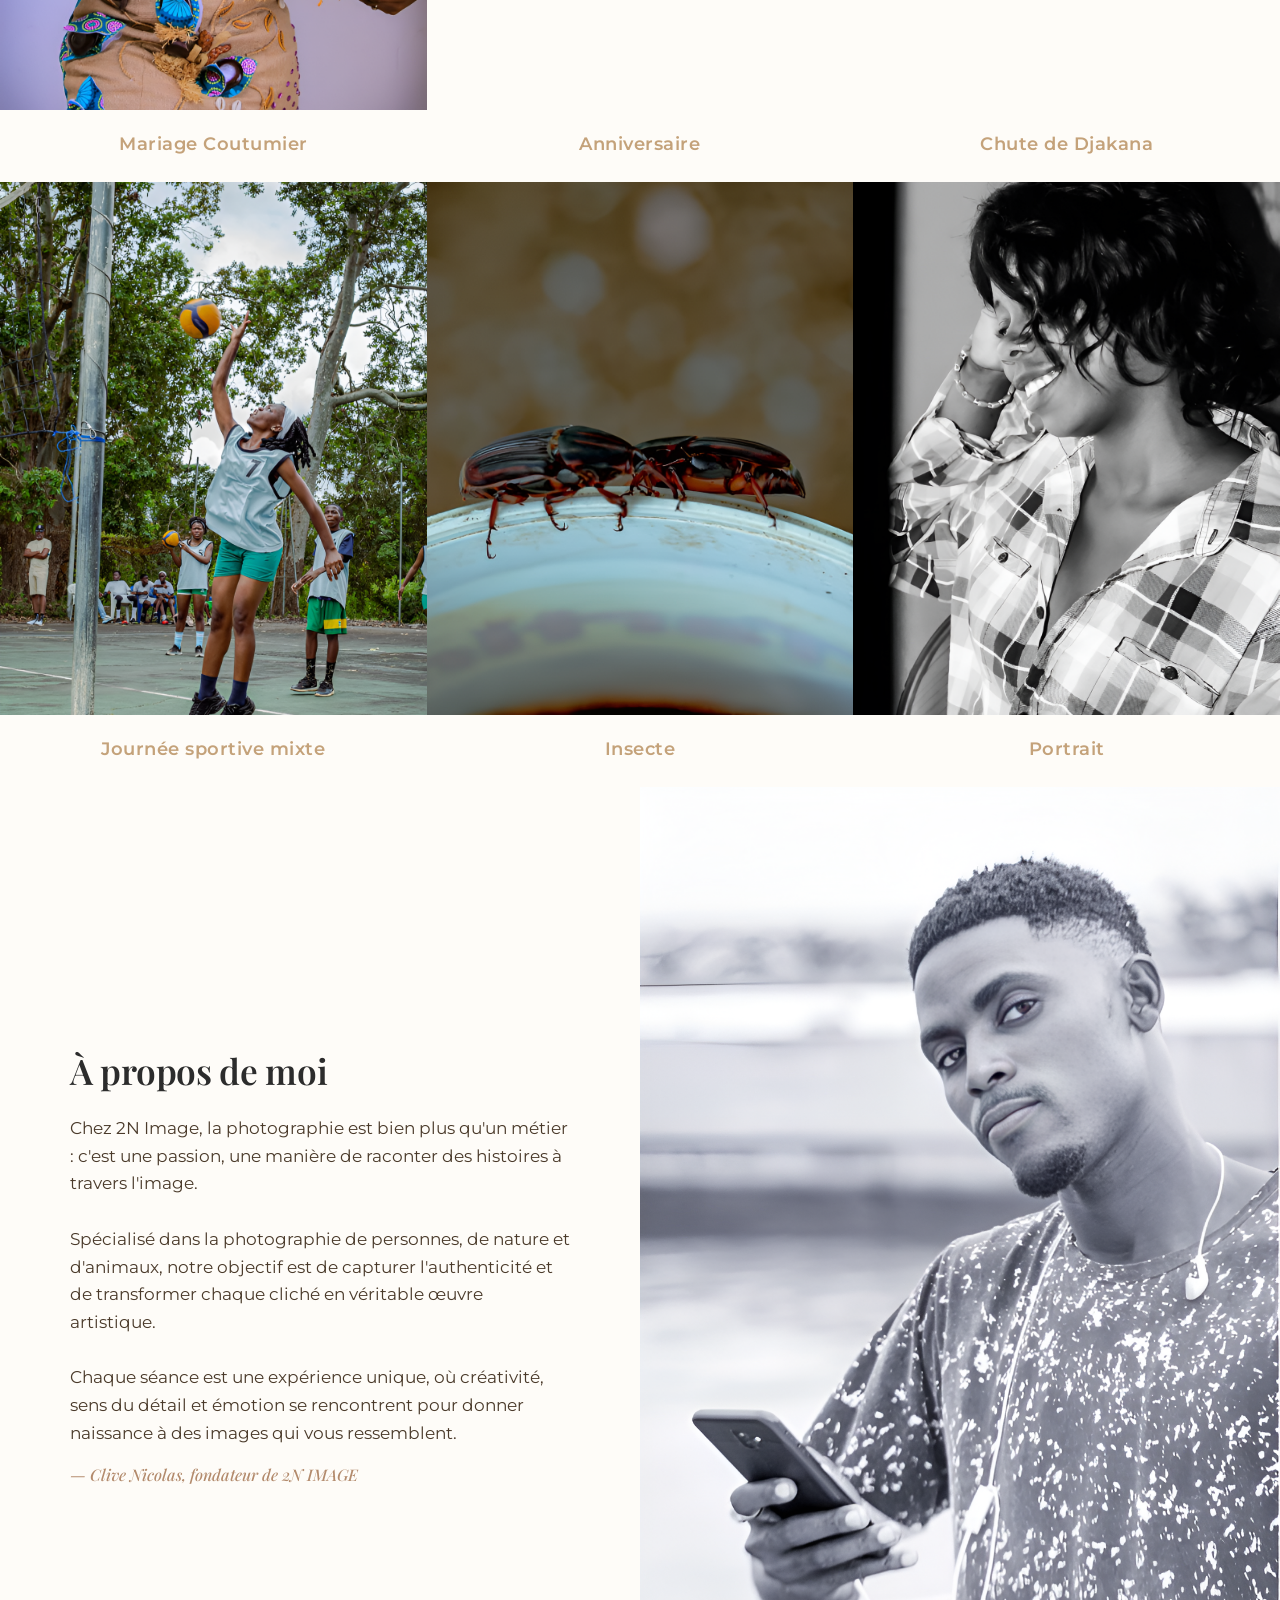
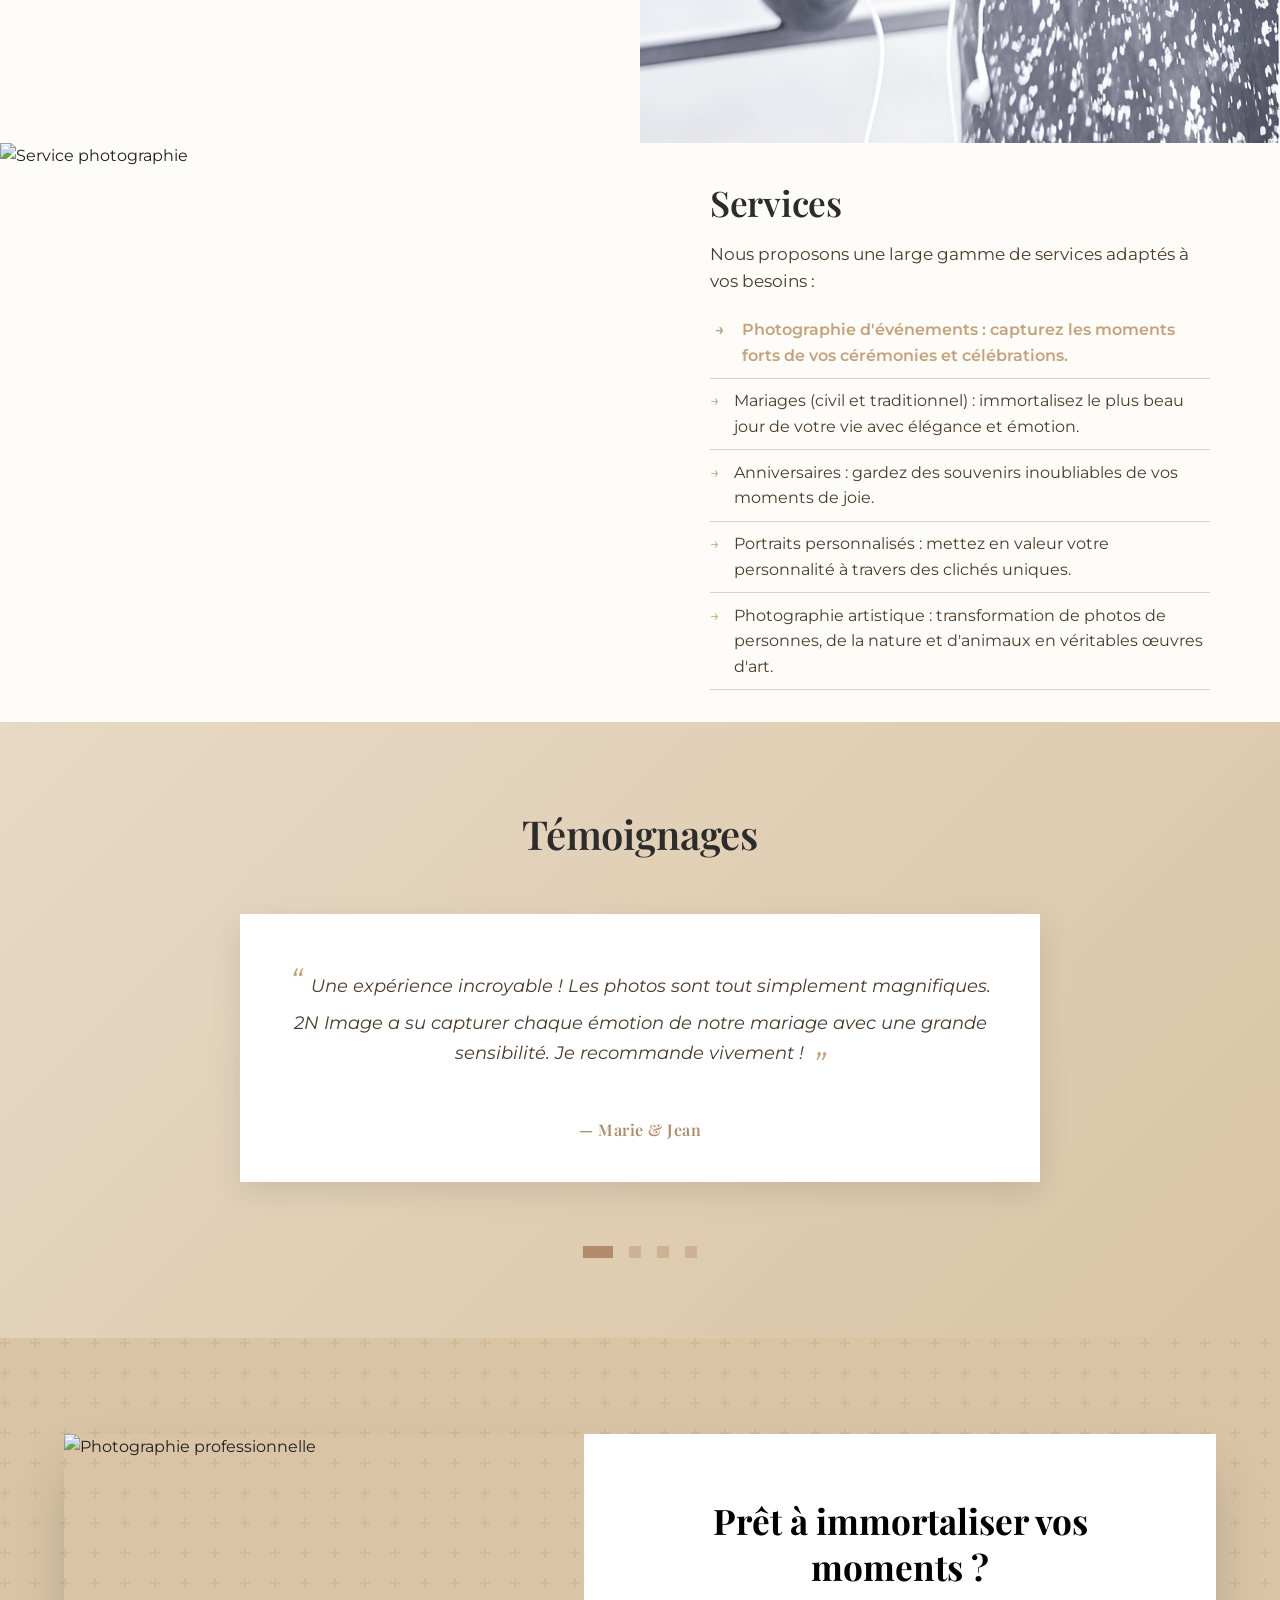
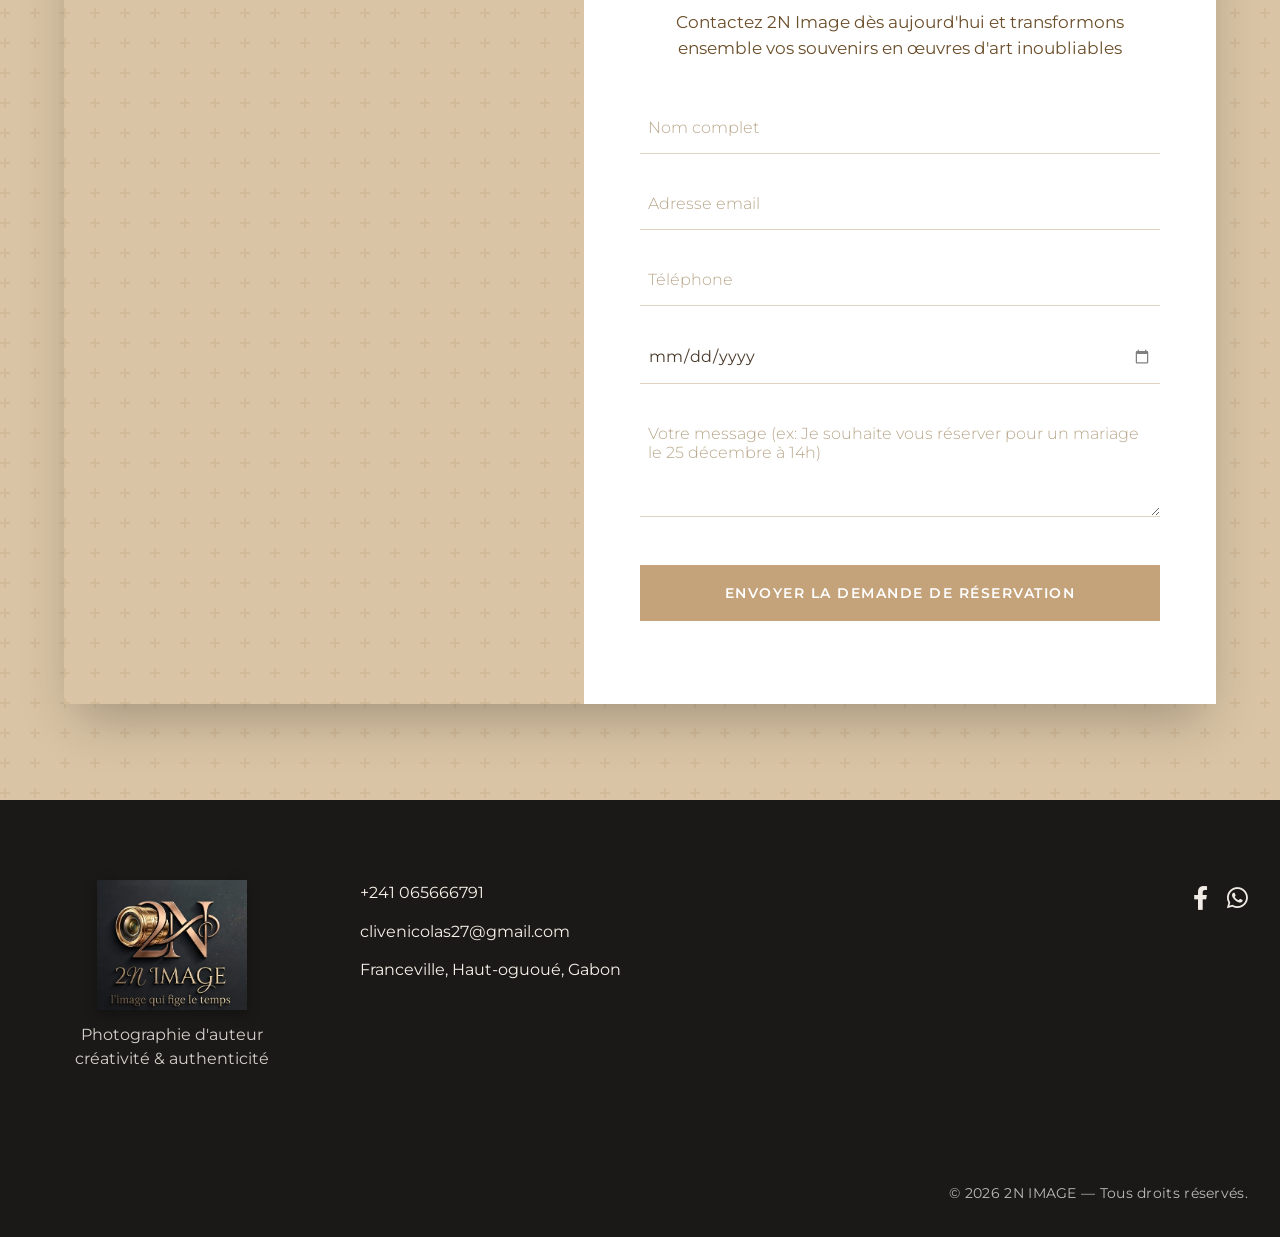
==== commit bc5bc7ba: "Changed the founder name" ====
--- a/index.html
+++ b/index.html
@@ -80,7 +80,7 @@
                     <br><br>
                     Chaque séance est une expérience unique, où créativité, sens du détail et émotion se rencontrent pour donner naissance à des images qui vous ressemblent.
                 </div>
-                <div class="about-founder">— Nicolas Passy, fondateur de 2N IMAGE</div>
+                <div class="about-founder">— Clive Nicolas, fondateur de 2N IMAGE</div>
             </div>
         </div>
         <div class="about-right">
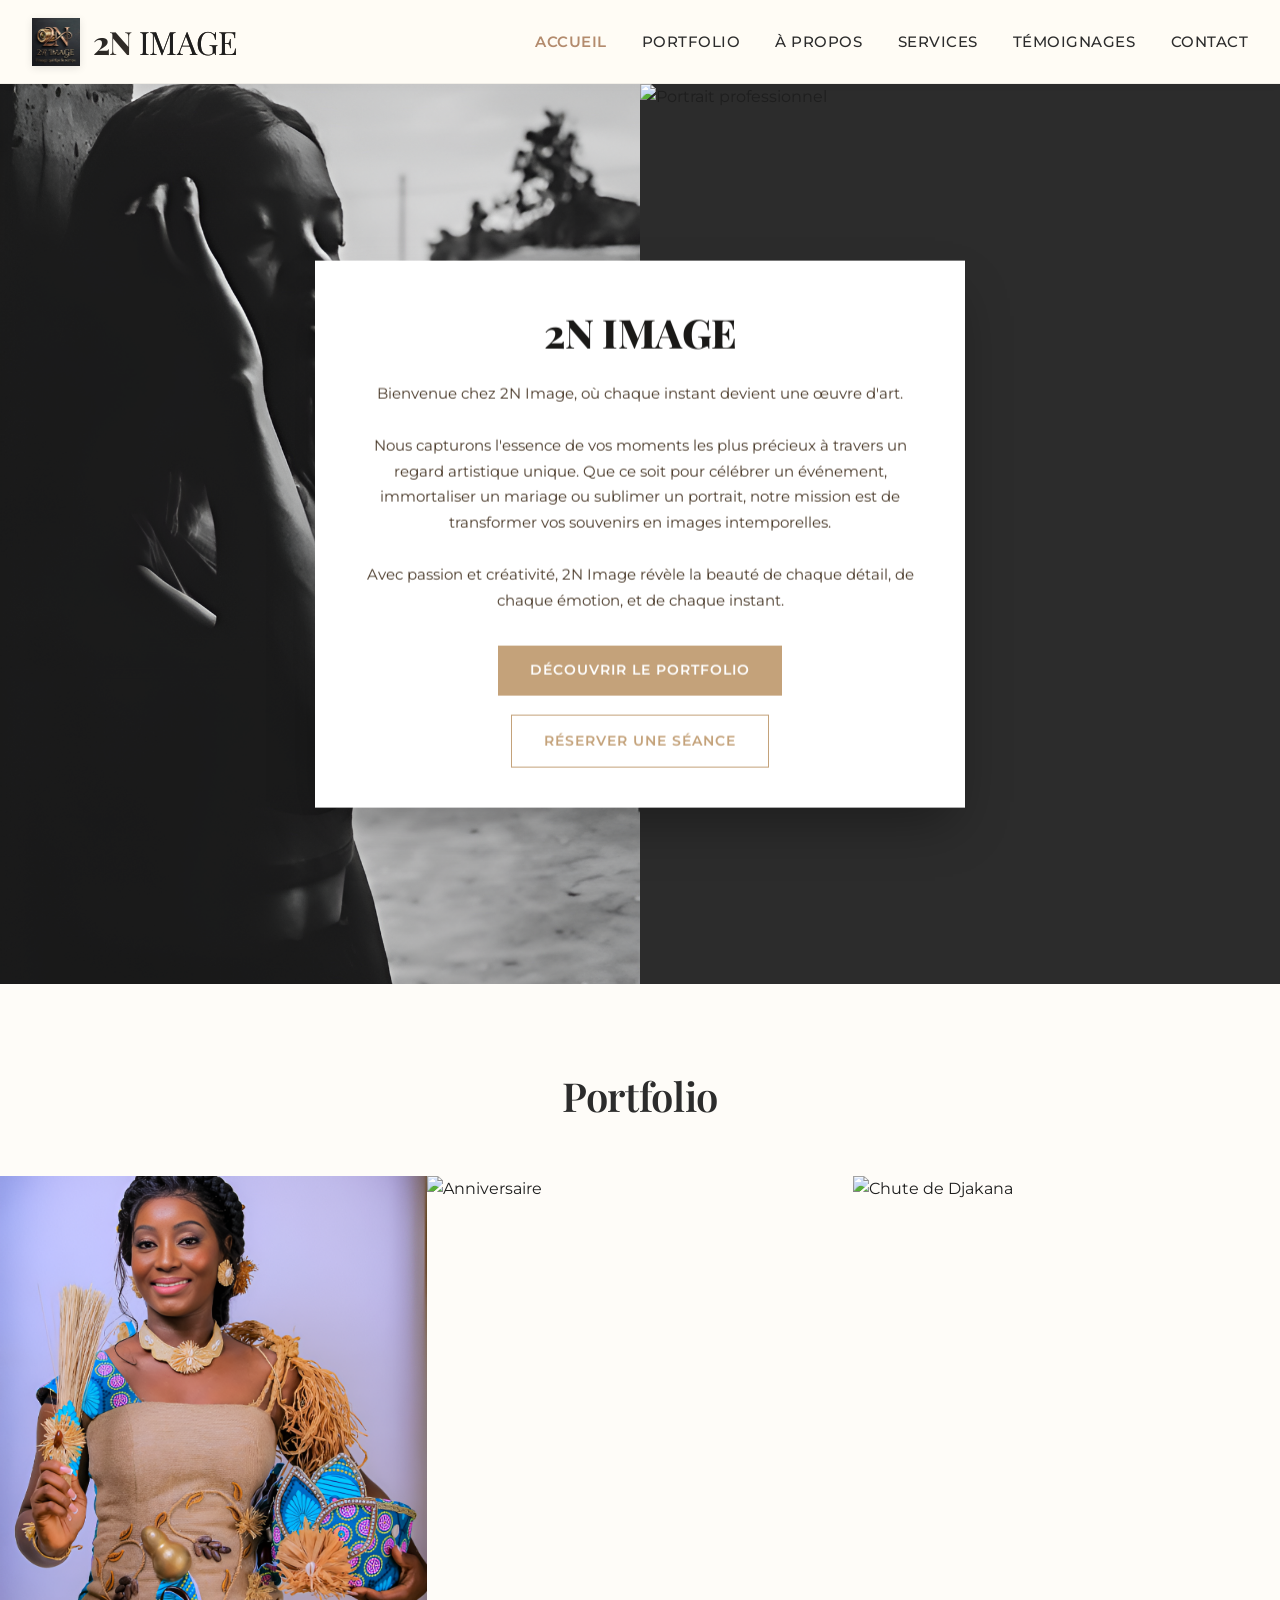
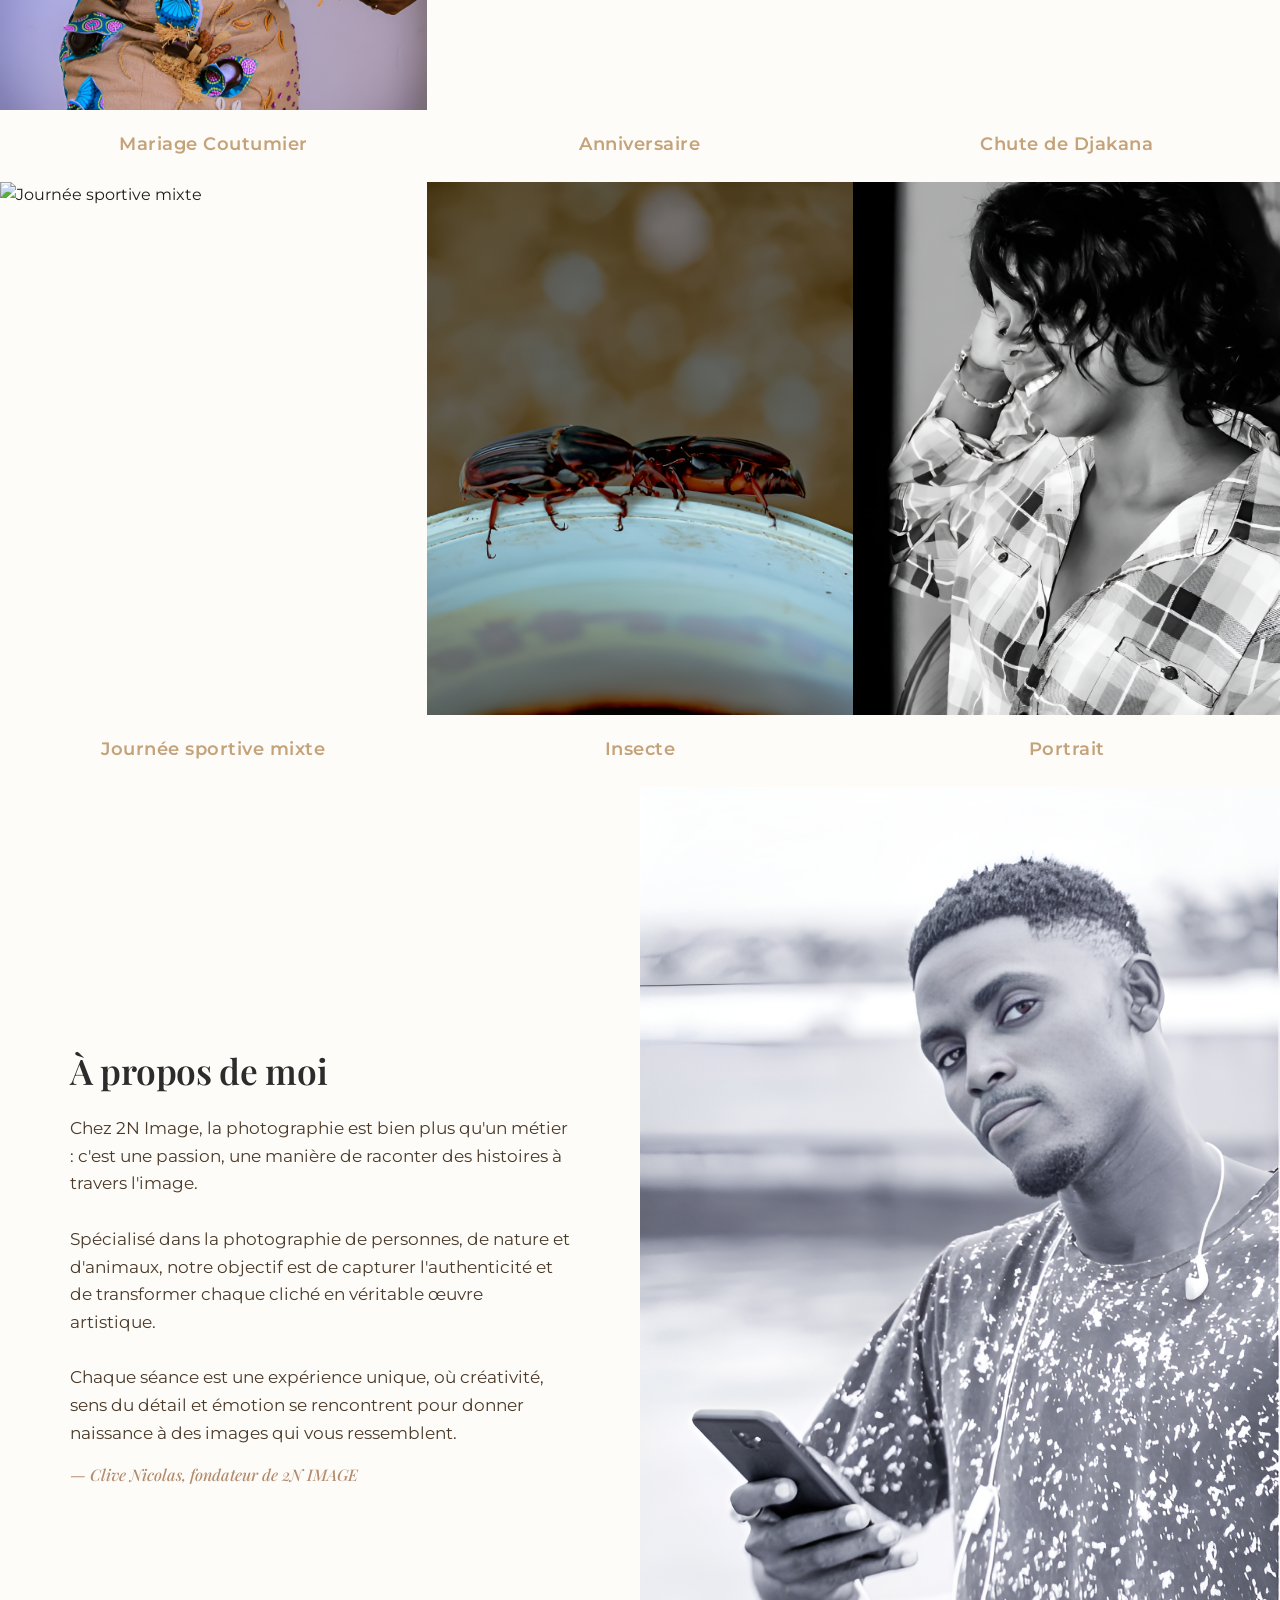
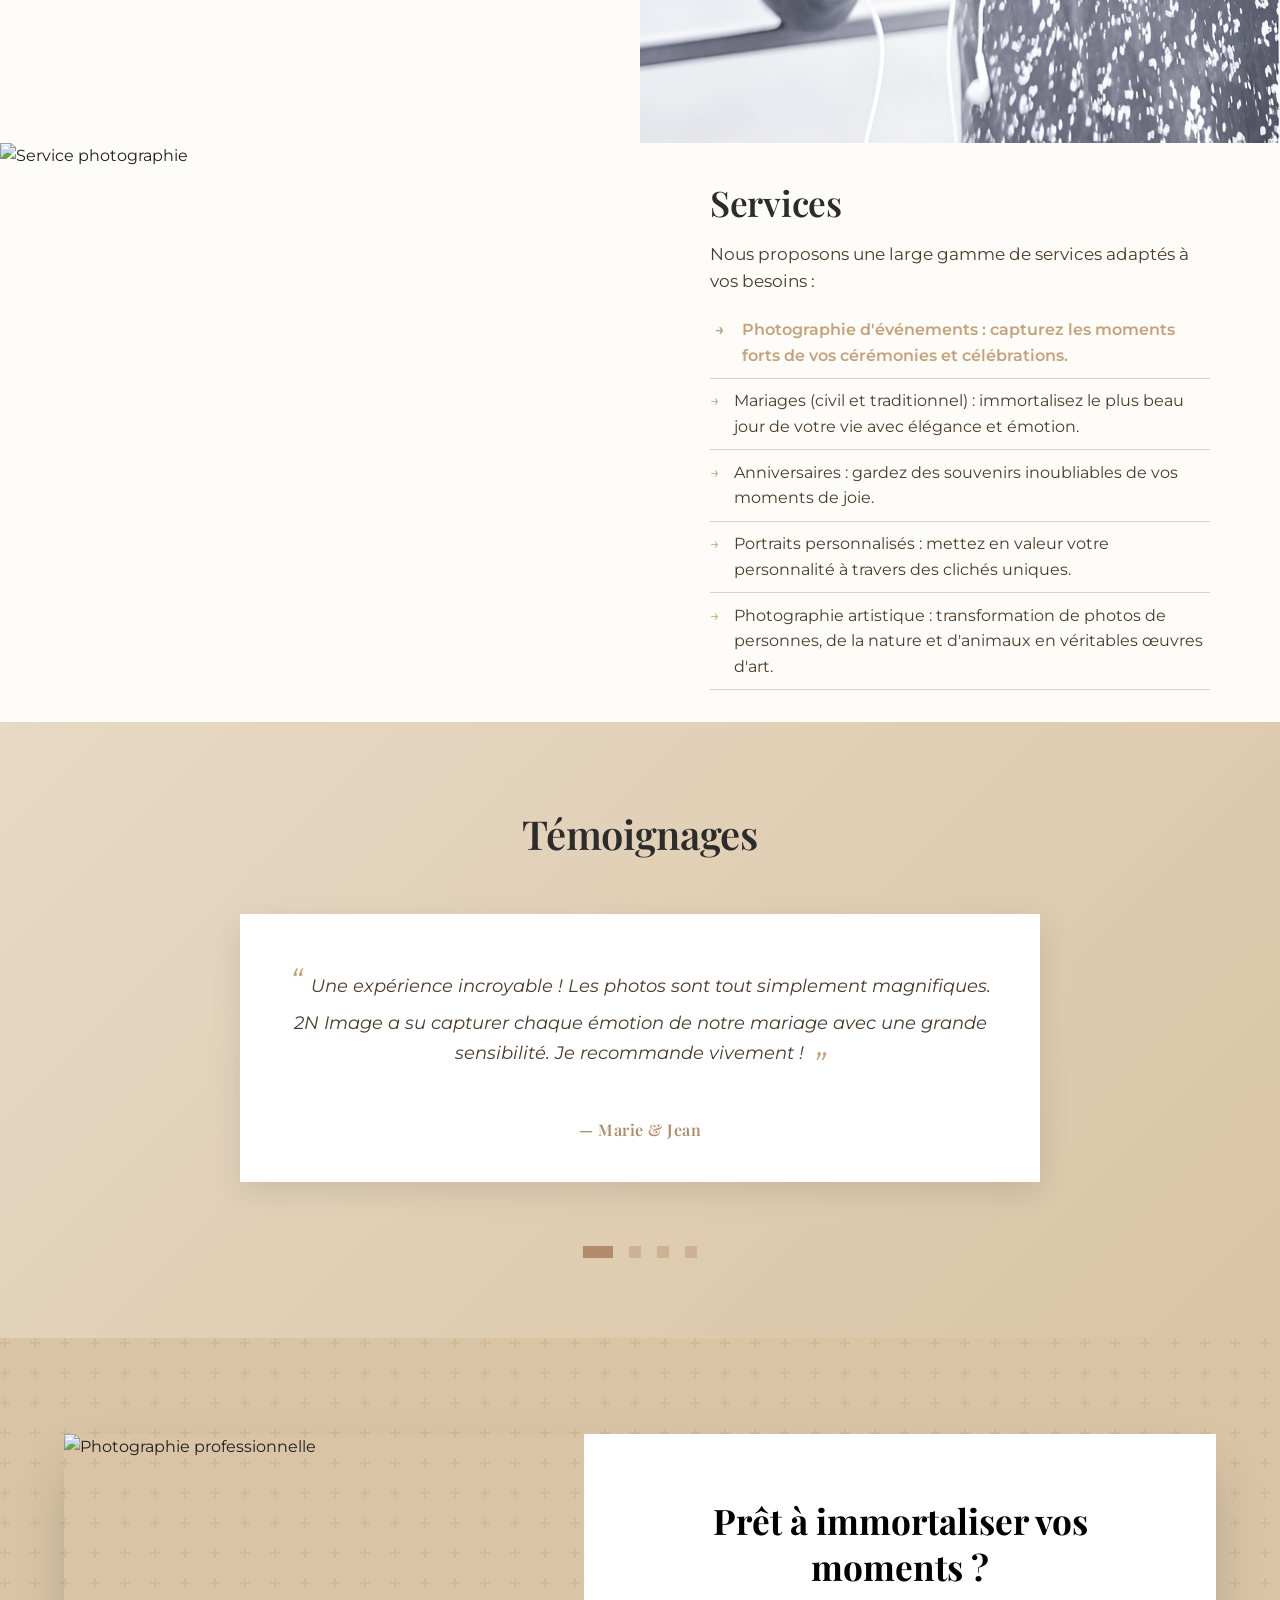
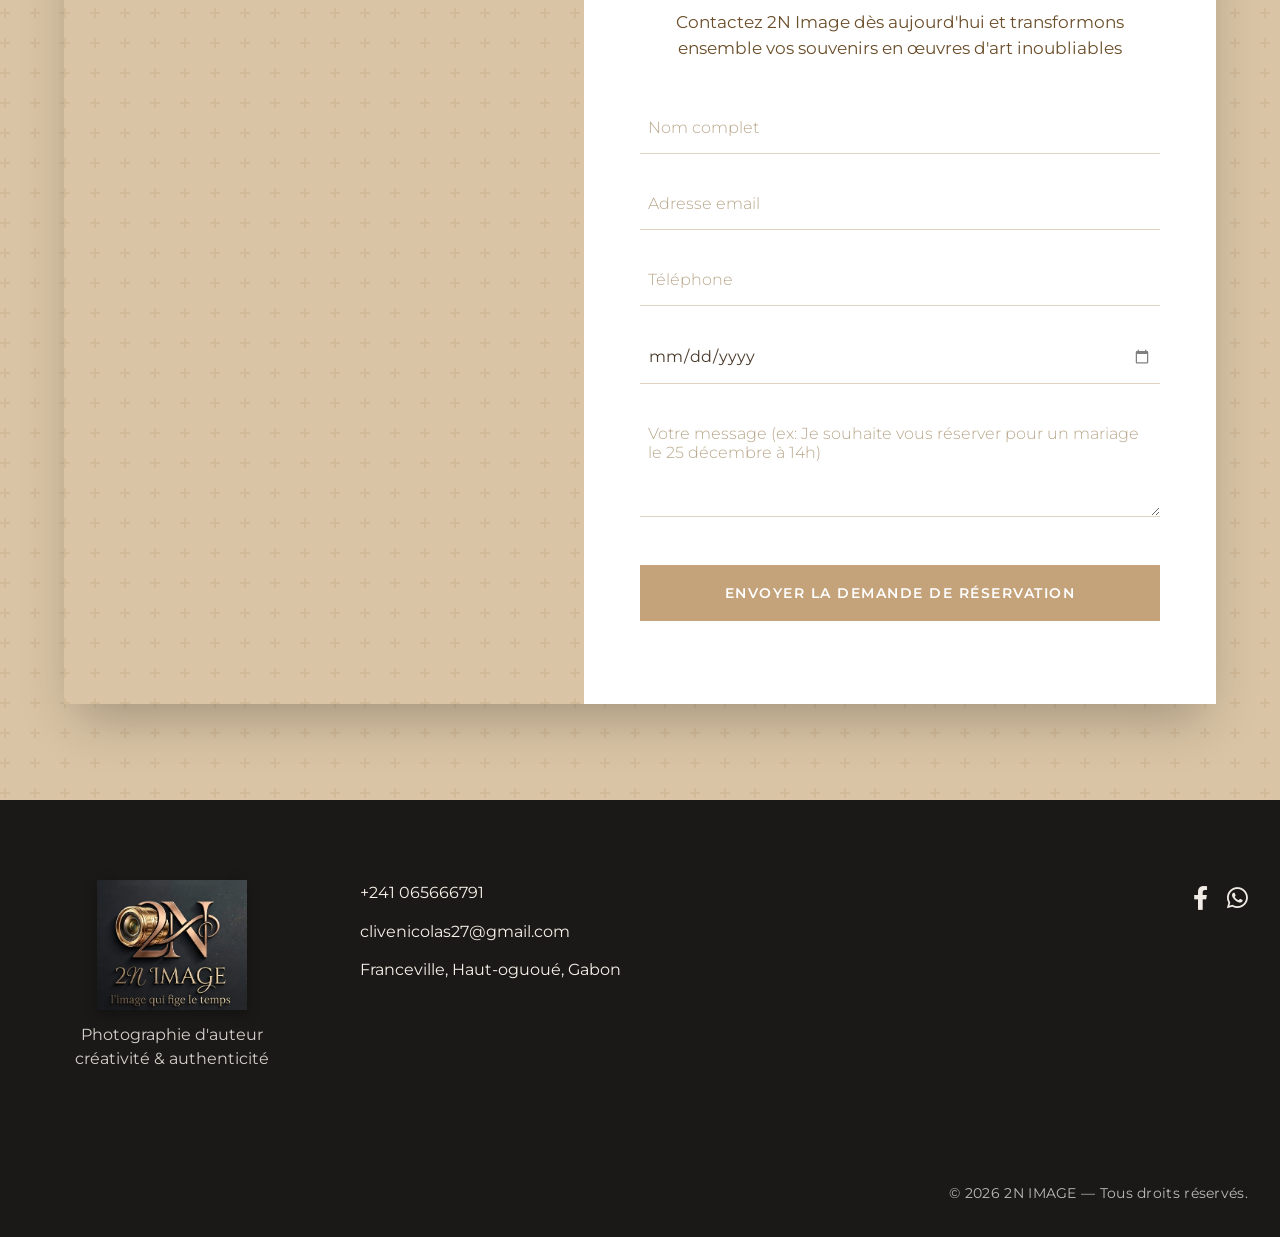
==== commit 23e44f0a: "Sport Image changed" ====
--- a/index.html
+++ b/index.html
@@ -218,7 +218,7 @@
         { url: "image/mariage.png", title: "Mariage Coutumier", category: "mariages", galleryLink: "mariage.html" },
         { url: "image/surprise.png", title: "Anniversaire", category: "anniversaires", galleryLink: "gallery-anniversaire.html" },
         { url: "image/chute.png", title: "Chute de Djakana", category: "nature", galleryLink: "gallery-nature.html" },
-        { url: "image/sport.png", title: "Journée sportive mixte", category: "evenements", galleryLink: "gallery-evenement.html" },
+        { url: "image/sport11.png", title: "Journée sportive mixte", category: "evenements", galleryLink: "gallery-evenement.html" },
         { url: "image/larve8.png", title: "Insecte", category: "Insectes", galleryLink: "gallery-insecte.html" },
         { url: "image/a9.png", title: "Portrait", category: "Portrait", galleryLink: "gallery-portrait.html" }
     ];
